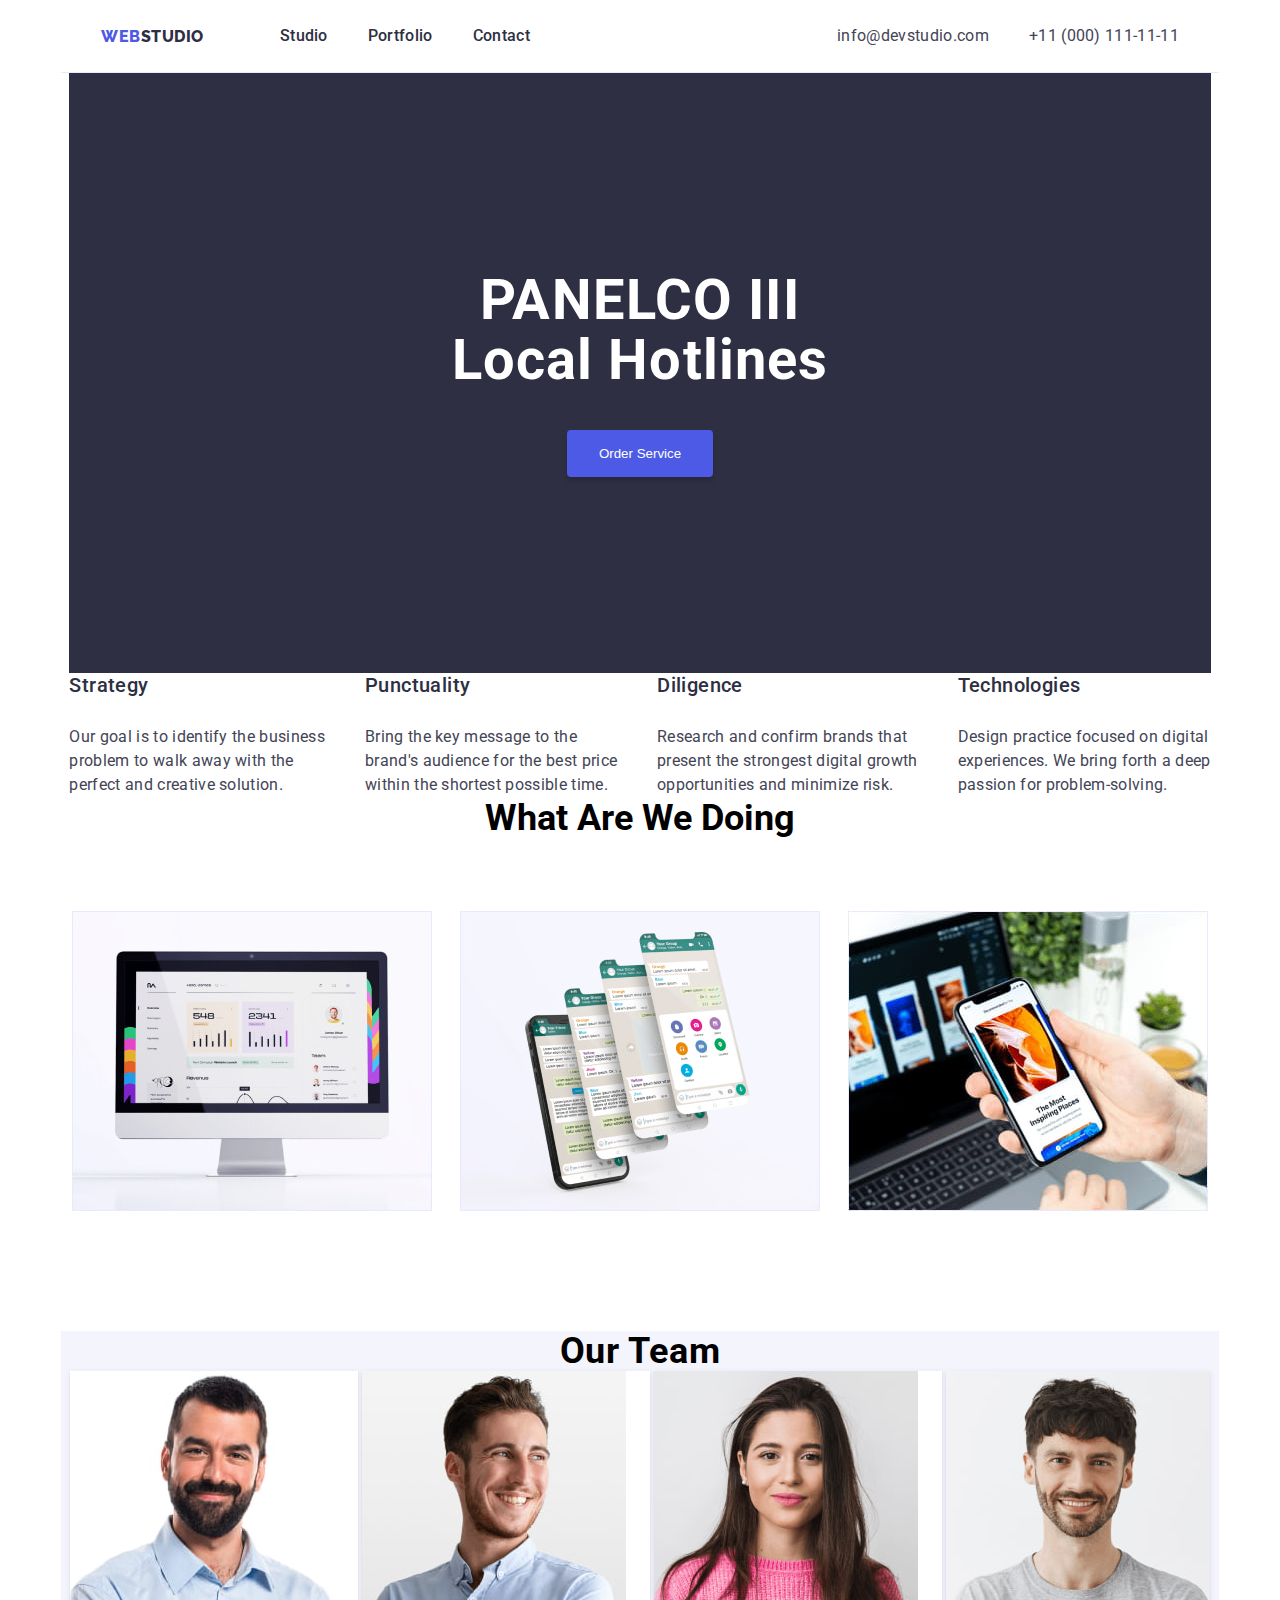
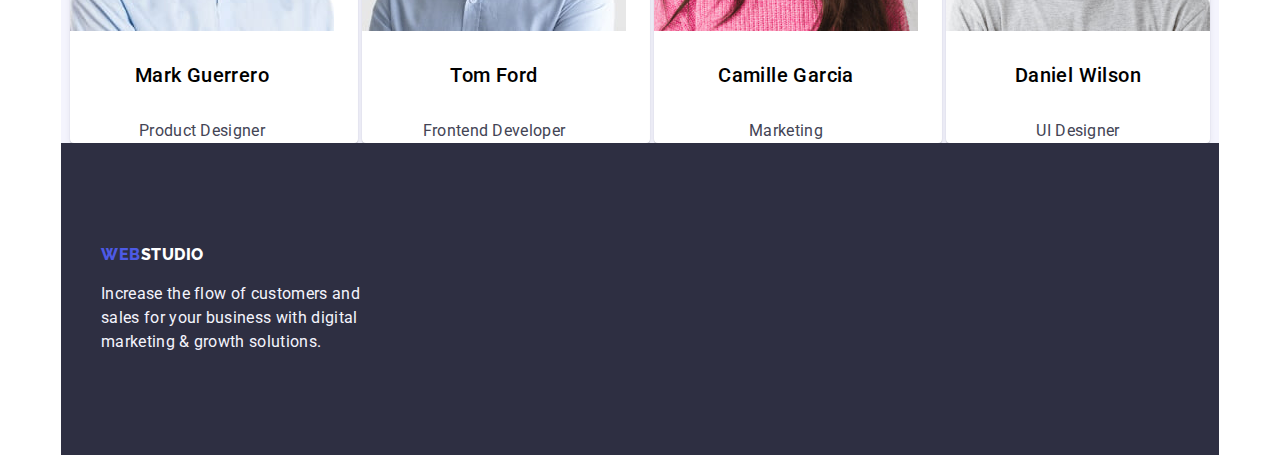
==== index.html @ c05d5bde "hero section" ====
<!DOCTYPE html>
<html lang="en">

<head>
  <meta charset="UTF-8" />
  <meta name="viewport" content="width=device-width, initial-scale=1.0" />
  <title>WEBSTUDIO</title>
  <meta name="description" content="" />

  <link rel="stylesheet" href="css/styles.css" />
  <link href="https://fonts.googleapis.com/css2?family=Raleway:wght@800&family=Roboto:wght@400;500;700;900&display=swap"
    rel="stylesheet" />
  <link rel="stylesheet" href="https://cdnjs.cloudflare.com/ajax/libs/modern-normalize/2.0.0/modern-normalize.min.css"
    integrity="sha512-4xo8blKMVCiXpTaLzQSLSw3KFOVPWhm/TRtuPVc4WG6kUgjH6J03IBuG7JZPkcWMxJ5huwaBpOpnwYElP/m6wg=="
    crossorigin="anonymous" referrerpolicy="no-referrer" />
</head>

<body>
  <!-- Header Section -->
  <div class="main-container">
    <header class="main-header-container">
      <nav class="main-header-nav">
        <!-- Nav bar -->
        <a href="/goit-markup-hw-03/index.html" class="nav-logo">
          <span class="logo-web">WEB</span>STUDIO
        </a>

        <ul class="main-header-menu">
          <li class="main-header-menu-item">
            <a class="main-header-menu-link" href="/goit-markup-hw-03/index.html">Studio</a>
          </li>
          <li class="main-header-menu-item">
            <a class="main-header-menu-link" href="/goit-markup-hw-03/portfolio.html">Portfolio</a>
          </li>
          <li class="main-header-menu-item">
            <a class="main-header-menu-link" href="/goit-markup-hw-03/">Contact</a>
          </li>
        </ul>
      </nav>
      <address class="main-header-address">
        <a class="main-header-menu-tel-link" href="mailto:info@devstudio.com">info@devstudio.com</a>
        <a class="main-header-menu-num-link" href="tel:+110001111111">+11 (000) 111-11-11</a>
      </address>
    </header>

    <!-- Main Section -->
    <main>
      <!-- HERO Section -->
      <section class="section hero">
        <h1 class="hero-title">PANELCO III<br />Local Hotlines</h1>
        <button class="main-header-cta" type="button">Order Service</button>
      </section>

      <!-- Features -->
      <section class="section features">
        <div class="section-container">
          <h2 hidden>Features</h2>
          <ul class="features-list">
            <li class="features-list-item">
              <h3 class="features-item-title">Strategy</h3>
              <p class="features-description">
                Our goal is to identify the business<br />problem to walk away
                with the<br />perfect and creative solution.
              </p>
            </li>
            <li class="features-list-item">
              <h3 class="features-item-title">Punctuality</h3>
              <p class="features-description">
                Bring the key message to the<br />brand's audience for the best
                price<br />within the shortest possible time.
              </p>
            </li>
            <li class="features-list-item">
              <h3 class="features-item-title">Diligence</h3>
              <p class="features-description">
                Research and confirm brands that<br />present the strongest
                digital growth<br />opportunities and minimize risk.
              </p>
            </li>
            <li class="features-list-item">
              <h3 class="features-item-title">Technologies</h3>
              <p class="features-description">
                Design practice focused on digital<br />experiences. We bring
                forth a deep<br />passion for problem-solving.
              </p>
            </li>
          </ul>
        </div>
      </section>

      <!-- Services Section -->
      <section class="services-section">
        <div class="section-container">
          <h2 class="services-title">What Are We Doing</h2>
          <ul class="services-list">
            <li class="services-list-item">
              <img class="services-item-image" src="images/wawd_img1.jpg"
                alt="A desktop computer with Bar charts on the screen" />
            </li>
            <li class="services-list-item">
              <img class="services-item-image" src="images/wawd_img2.jpg"
                alt="A 4 iPhone screenshots of an app mockup" />
            </li>
            <li class="services-list-item">
              <img class="services-item-image" src="images/wawd_img3.jpg"
                alt="A hand holding an iPhone with a laptop computer in the background" />
            </li>
          </ul>
        </div>
      </section>
    </main>

    <section class="team">
      <div class="section-container">
        <h2 class="team-title">Our Team</h2>
        <ul class="team-list">
          <li class="team-list-item">
            <img class="team-item-image" src="images/ot-img1-mguererro.jpg" alt="A man with beard" />
            <h3 class="team-item-name">Mark Guerrero</h3>
            <p class="team-item-job">Product Designer</p>
          </li>
          <li class="team-list-item">
            <img class="team-item-image" src="images/ot-img2-tomford.jpg"
              alt="A man looks happy and inspired, he is looking at the left with a big smile" />
            <h3 class="team-item-name">Tom Ford</h3>
            <p class="team-item-job">Frontend Developer</p>
          </li>
          <li class="team-list-item">
            <img class="team-item-image" src="images/ot-img4-camillegarcia.jpg"
              alt="A lady in fuchsia pink clothes, long hair, and beautiful" />
            <h3 class="team-item-name">Camille Garcia</h3>
            <p class="team-item-job">Marketing</p>
          </li>
          <li class="team-list-item">
            <img class="team-item-image" src="images/ot-img3-danielwilson.jpg"
              alt="A man with a semi beard is smiling in front of the camera" />
            <h3 class="team-item-name">Daniel Wilson</h3>
            <p class="team-item-job">UI Designer</p>
          </li>
        </ul>
      </div>
    </section>

    <!-- Footer section -->

    <footer class="main-footer-section">
      <div class="section-container-footer">
        <a href="/goit-markup-hw-01/" class="footer-logo">
          <span class="footerlogo-web">WEB</span><span class="footerlogo-studio">STUDIO</span>
        </a>
        <p class="footer-text">
          Increase the flow of customers and <br />sales for your business with
          digital <br />marketing & growth solutions.
        </p>
      </div>
    </footer>
  </div>
</body>

</html>
---- css/styles.css ----
* {
  margin: 0;
  padding: 0;
}

* {
  box-sizing: border-box;
}

@font-face {
  font-family: "Raleway";
  font-weight: 400px;
  src: url("/fonts/Raleway-Bold.ttf");
}

:root {
  --color-iris: #4d5ae5;
  --color-ocean: #404bbf;
  --color-navyblue: #2e2f42;
  --color-white: #fff;
  --color-cloud: #f4f4fd;
  --color-slate: #434455;
  --color-lightslate: #8e8f99;
  --color-cornflower: #e7e9fc;
}

body {
  font-family: "Roboto", sans-serif;
  background-color: none;
}

ul {
  list-style-type: none;
  margin: 0;
  padding: 0;
}

li {
  text-align: inherit;
}

a {
  text-decoration: none;
}

h1 {
  font-size: 16px;
  font-style: normal;
  font-weight: 500;
  line-height: 24px;
  letter-spacing: 0.64px;
}

p {
  margin: 0;
  padding: 0;
}

button {
  border: none;
  cursor: pointer;
  outline: none;
}

section {
  display: flex;
  justify-content: center;
  align-items: center;
  margin: 0;
  width: 100%;
  height: auto;

}

.main-container {
  display: flex;
  flex-direction: column;
  justify-content: center;
  align-items: center;
  max-width: 1158px;
  width: 100%;
  margin: 0 auto;
  background-color: var(--color-white);
}



/* 
Header Section */

.main-header-container {
  display: flex;
  justify-content: center;
  align-items: center;
  width: 100%;
  border-bottom: 1px solid var(--color-cornflower);
  background: var(--color-white);
  padding: 24px 40px;
}

.main-header-nav {
  display: flex;
  justify-content: space-between;
  gap: 76px;
  align-items: center;
}

.main-header-menu {
  display: flex;
  justify-content: space-between;
  align-items: center;
  gap: 40px;
}

.main-header-address {
  display: flex;
  align-items: flex-start;
  gap: 40px;
  margin-left: auto;

}



.main-header-menu,
.main-header-menu-contact,
.features-section-list,
.image_tiles,
.services-category-filter,
.services-image-tiles {
  color: var(--color-navyblue);
}

/* Navigation Bar Section */
.main-header-menu-link.active {
  color: var(--color-iris);
  text-decoration: none;
  font-size: 16px;
  font-style: normal;
  font-weight: 500;
  line-height: 24px;
  letter-spacing: 0.32px;
}

.main-header-menu-link {
  color: var(--color-navyblue);
  font-size: 16px;
  font-style: normal;
  font-weight: 500;
  line-height: 24px;
  letter-spacing: 0.32px;
}

.main-header-menu-tel-link,
.main-header-menu-num-link {
  color: var(--color-slate);
  text-decoration: none;
  font-size: 16px;
  font-style: normal;
  font-weight: 400px;
  line-height: 24px;
  letter-spacing: 0.32px;
}

.main-header-menu-link:hover,
.main-header-menu-tel-link:hover,
.main-header-menu-num-link:hover {
  color: var(--color-ocean);
}

/* Logo Section */
.nav-logo,
.footer-logo {
  font-family: "Raleway";
  color: var(--color-navyblue);
  font-size: 16px;
  font-style: normal;
  font-weight: 800;
  line-height: 21px;
  letter-spacing: 0.54px;
  text-transform: uppercase;

}






/* Hero Section */

.hero {
  background-color: var(--color-navyblue);
  flex-direction: column;
  gap: 40px;
  height: 600px;
}

.hero-title {
  color: var(--color-white);
  text-align: center;
  font-size: 56px;
  font-style: normal;
  font-weight: 700;
  line-height: 60px;
  letter-spacing: 1.12px;

}





/* Call to Action Button */
.main-header-cta {
  padding: 16px 32px;
  align-items: flex-start;
  color: var(--color-white);
  background-color: var(--color-iris);
  font-weight: 500;
  border-radius: 4px;
  box-shadow: 0px 4px 4px 0px rgba(0, 0, 0, 0.15);
}

.main-header-cta:hover {
  border-radius: 4px;
  background: var(--color-ocean);
  box-shadow: 0px 4px 4px 0px rgba(0, 0, 0, 0.15);
}

/* Feature section */

.features-list {
  display: flex;
  justify-content: space-between;
  align-items: center;
  gap: 40px;
}

.features-list-item {
  display: inline-flex;
  flex-direction: column;
  align-items: flex-start;
  gap: 20px;
}

.features-list-item:last-child {
  padding-right: 0px;
}

.features-item-title {
  color: var(--navyblue, #2e2f42);
  font-size: 20px;
  font-style: normal;
  font-weight: 500;
  line-height: 24px;
  letter-spacing: 0.4px;
  padding-bottom: 8px;
}

.features-description {
  display: block;
  color: var(--color-slate);
  font-size: 1em;
  font-style: normal;
  font-weight: 400;
  line-height: 24px;
  letter-spacing: 0.32px;
}


/* Services Section */
.services-list-item {
  display: inline-flex;
  flex-direction: column;
  align-items: flex-start;
  padding-top: 72px;
  padding-right: 24px;
  padding-bottom: 120px;
}

.services-list-item:last-child {
  padding-right: 0px;
}

.services-title {
  font-size: 36px;
  font-style: normal;
  font-weight: 700;
  text-align: center;
}



/* Team Section */

.team-list-item {
  padding-right: 24px;
  display: inline-flex;
  padding-bottom: 0px;
  flex-direction: column;
  justify-content: center;
  align-items: center;
  gap: 32px;
  border-radius: 0px 0px 4px 4px;
  background: var(--WHITE, #FFF);
  box-shadow: 0px 2px 1px 0px rgba(46, 47, 66, 0.08), 0px 1px 1px 0px rgba(46, 47, 66, 0.16), 0px 1px 6px 0px rgba(46, 47, 66, 0.08);
}

.team-item-image {
  width: 264px;
  height: 260px;
}

.team-list-item:last-child {
  padding-right: 0px;
}


.team {
  background-color: var(--color-cloud);
}

.team-title {
  text-align: center;
  font-size: 36px;
  font-style: normal;
  font-weight: 700;
  line-height: 40px;
  letter-spacing: 0.72px;
  text-transform: capitalize;
}

.team-item-name {
  font-size: 20px;
  text-align: center;
  font-style: normal;
  font-weight: 500;
  line-height: 24px;
  /* 120% */
  letter-spacing: 0.4px;
}

.team-item-job {
  color: var(--color-slate);
  text-align: center;
  font-size: 16px;
  font-style: normal;
  font-weight: 400;
  line-height: 24px;
  /* 150% */
  letter-spacing: 0.32px;
}

/* Footer Section */


.main-footer-section {
  display: flex;
  justify-content: center;
  align-items: flex-start;
  flex-direction: column;
  height: 312px;
  width: 100%;
  padding: 0 40px;
  background-color: var(--color-navyblue);
  color: var(--color-cloud);
  text-decoration: none;
}

.footer-text {
  font-size: 16px;
  font-style: normal;
  font-weight: 400;
  line-height: 24px;
  letter-spacing: 0.32px;
  padding-top: 17.5px;
}

/* -----PORTFOLIO------ */
.portfolio-filter-button {
  background-color: var(--color-cloud);
  color: var(--color-iris);
  border: 1px solid var(--color-cornflower);
  padding: 12px 24px;
  border-radius: 4px;
  cursor: pointer;
  /* transition: background-color 0.3s, color 0.3s; */
}

/* .services-category-button.active {
  background-color: var(--color-iris);
  color: var(--color-white); 
} */

.portfolio-filter-button:hover {
  background-color: var(--color-ocean);
  /* iris color on hover */
  border: 1px solid var(--color-ocean);
  color: var(--color-white);
  border-radius: 4px;
  box-shadow: 0px 2px 2px 0px rgba(0, 0, 0, 0.12),
    0px 2px 1px 0px rgba(0, 0, 0, 0.08), 0px 3px 1px 0px rgba(0, 0, 0, 0.1);
}

.portfolio-filter-button:focus {
  outline: none;
  /* Remove default focus outline */
}

/* Optional: Add a subtle shadow effect */
/* .services-category-button:not(.active):hover {
  box-shadow: 0 2px 4px rgba(0, 0, 0, 0.2);
} */

.portfolio-name {
  color: var(--color-navyblue);
  font-size: 16px;
  font-style: normal;
  font-weight: 500;
  letter-spacing: 0.4px;
}

.portfolio-type {
  color: var(--color-slate);
}


.footerlogo-web,
.logo-web {
  color: var(--color-iris);
}

.logo-studio {
  font-family: "Raleway";
  color: var(--color-navyblue);
  font-size: 16px;
  font-style: normal;
  font-weight: 800;
  line-height: 21px;
  letter-spacing: 0.54px;
  text-transform: uppercase;
}

.footerlogo-studio {
  font-family: "Raleway";
  color: var(--color-white);
  font-size: 16px;
  font-style: normal;
  font-weight: 800;
  line-height: 21px;
  letter-spacing: 0.54px;
  text-transform: uppercase;
}
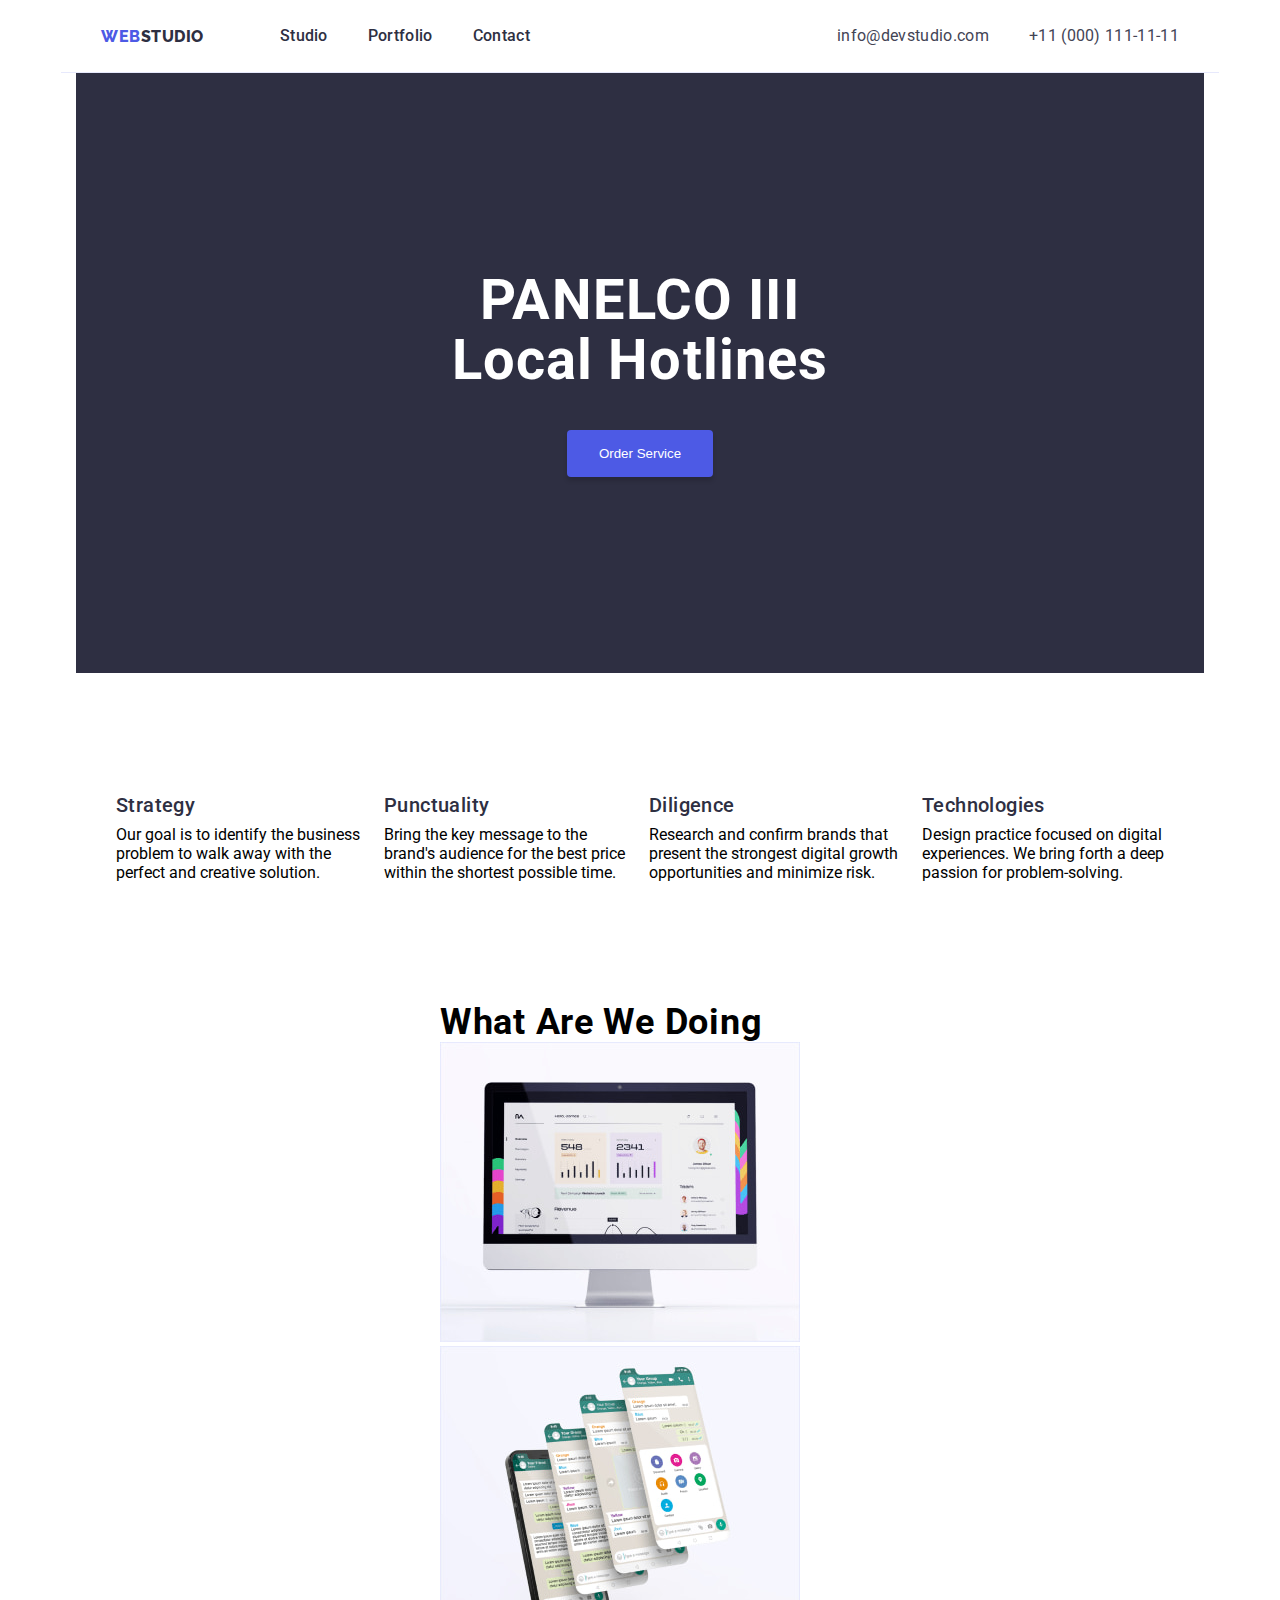
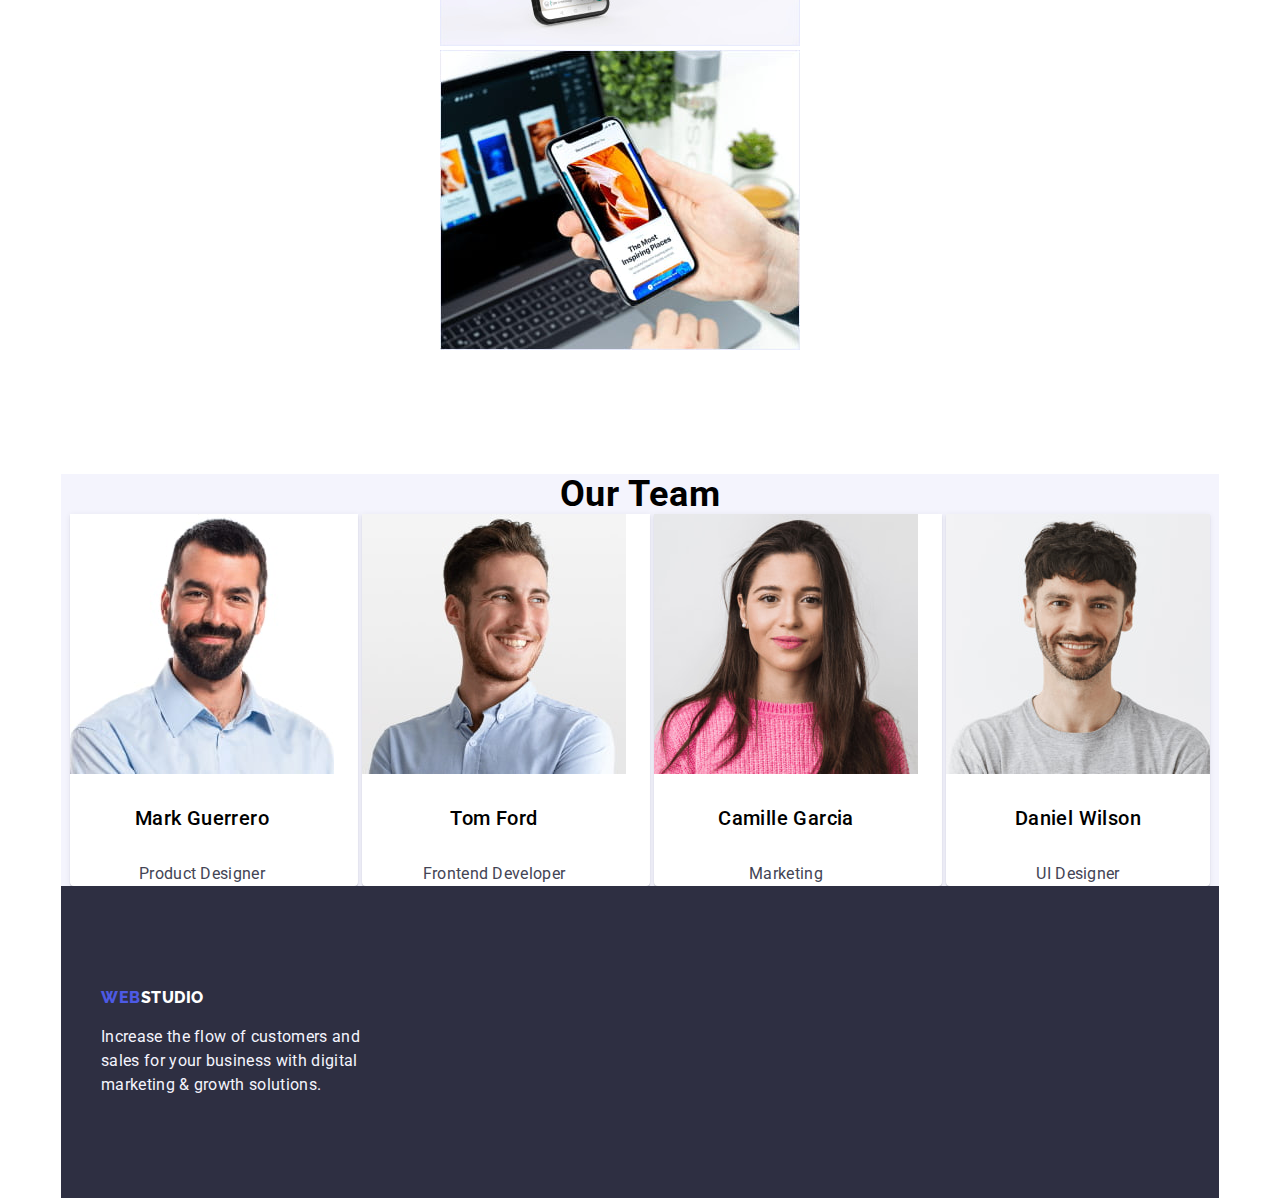
==== commit 3f496b47: "FeaturesOK" ====
--- a/index.html
+++ b/index.html
@@ -53,43 +53,41 @@
 
       <!-- Features -->
       <section class="section features">
-        <div class="section-container">
-          <h2 hidden>Features</h2>
-          <ul class="features-list">
-            <li class="features-list-item">
-              <h3 class="features-item-title">Strategy</h3>
-              <p class="features-description">
-                Our goal is to identify the business<br />problem to walk away
-                with the<br />perfect and creative solution.
-              </p>
-            </li>
-            <li class="features-list-item">
-              <h3 class="features-item-title">Punctuality</h3>
-              <p class="features-description">
-                Bring the key message to the<br />brand's audience for the best
-                price<br />within the shortest possible time.
-              </p>
-            </li>
-            <li class="features-list-item">
-              <h3 class="features-item-title">Diligence</h3>
-              <p class="features-description">
-                Research and confirm brands that<br />present the strongest
-                digital growth<br />opportunities and minimize risk.
-              </p>
-            </li>
-            <li class="features-list-item">
-              <h3 class="features-item-title">Technologies</h3>
-              <p class="features-description">
-                Design practice focused on digital<br />experiences. We bring
-                forth a deep<br />passion for problem-solving.
-              </p>
-            </li>
-          </ul>
-        </div>
+        <h2 hidden>Features</h2>
+        <ul class="features-list">
+          <li class="features-list-item">
+            <h3 class="features-item-title">Strategy</h3>
+            <p class="features-description">
+              Our goal is to identify the business<br />problem to walk away
+              with the<br />perfect and creative solution.
+            </p>
+          </li>
+          <li class="features-list-item">
+            <h3 class="features-item-title">Punctuality</h3>
+            <p class="features-description">
+              Bring the key message to the<br />brand's audience for the best
+              price<br />within the shortest possible time.
+            </p>
+          </li>
+          <li class="features-list-item">
+            <h3 class="features-item-title">Diligence</h3>
+            <p class="features-description">
+              Research and confirm brands that<br />present the strongest
+              digital growth<br />opportunities and minimize risk.
+            </p>
+          </li>
+          <li class="features-list-item">
+            <h3 class="features-item-title">Technologies</h3>
+            <p class="features-description">
+              Design practice focused on digital<br />experiences. We bring
+              forth a deep<br />passion for problem-solving.
+            </p>
+          </li>
+        </ul>
       </section>
 
       <!-- Services Section -->
-      <section class="services-section">
+      <section class="section services">
         <div class="section-container">
           <h2 class="services-title">What Are We Doing</h2>
           <ul class="services-list">
--- a/css/styles.css
+++ b/css/styles.css
@@ -43,12 +43,40 @@
   text-decoration: none;
 }
 
+h1,
+h2,
+h3,
+h4,
+h5,
+h6 {
+  text-transform: capitalize;
+  margin: 0;
+  padding: 0;
+}
+
 h1 {
-  font-size: 16px;
+  font-size: 64px;
   font-style: normal;
   font-weight: 500;
   line-height: 24px;
   letter-spacing: 0.64px;
+}
+
+h2 {
+  font-size: 36px;
+  font-style: normal;
+  font-weight: 700;
+  line-height: 40px;
+  letter-spacing: 0.72px;
+}
+
+h3 {
+  font-size: 20px;
+  font-style: normal;
+  font-weight: 500;
+  line-height: 24px;
+  letter-spacing: 0.4px;
+
 }
 
 p {
@@ -208,9 +236,6 @@
 }
 
 
-
-
-
 /* Call to Action Button */
 .main-header-cta {
   padding: 16px 32px;
@@ -230,47 +255,39 @@
 
 /* Feature section */
 
+.features {
+  display: flex;
+  padding: 120px 40px
+}
+
 .features-list {
   display: flex;
-  justify-content: space-between;
-  align-items: center;
-  gap: 40px;
-}
-
-.features-list-item {
-  display: inline-flex;
-  flex-direction: column;
-  align-items: flex-start;
-  gap: 20px;
-}
-
-.features-list-item:last-child {
-  padding-right: 0px;
+  justify-content: center;
+  align-items: center;
+  gap: 24px;
 }
 
 .features-item-title {
   color: var(--navyblue, #2e2f42);
-  font-size: 20px;
-  font-style: normal;
-  font-weight: 500;
-  line-height: 24px;
-  letter-spacing: 0.4px;
   padding-bottom: 8px;
 }
 
-.features-description {
-  display: block;
-  color: var(--color-slate);
-  font-size: 1em;
-  font-style: normal;
-  font-weight: 400;
-  line-height: 24px;
-  letter-spacing: 0.32px;
-}
+
+
 
 
 /* Services Section */
-.services-list-item {
+
+.services {
+  padding-top: 0px;
+  padding-right: 40px;
+  padding-bottom: 120px;
+  flex-direction: column;
+}
+
+
+
+/* .services-list-item {
   display: inline-flex;
   flex-direction: column;
   align-items: flex-start;
@@ -289,7 +306,7 @@
   font-weight: 700;
   text-align: center;
 }
-
+ */
 
 
 /* Team Section */
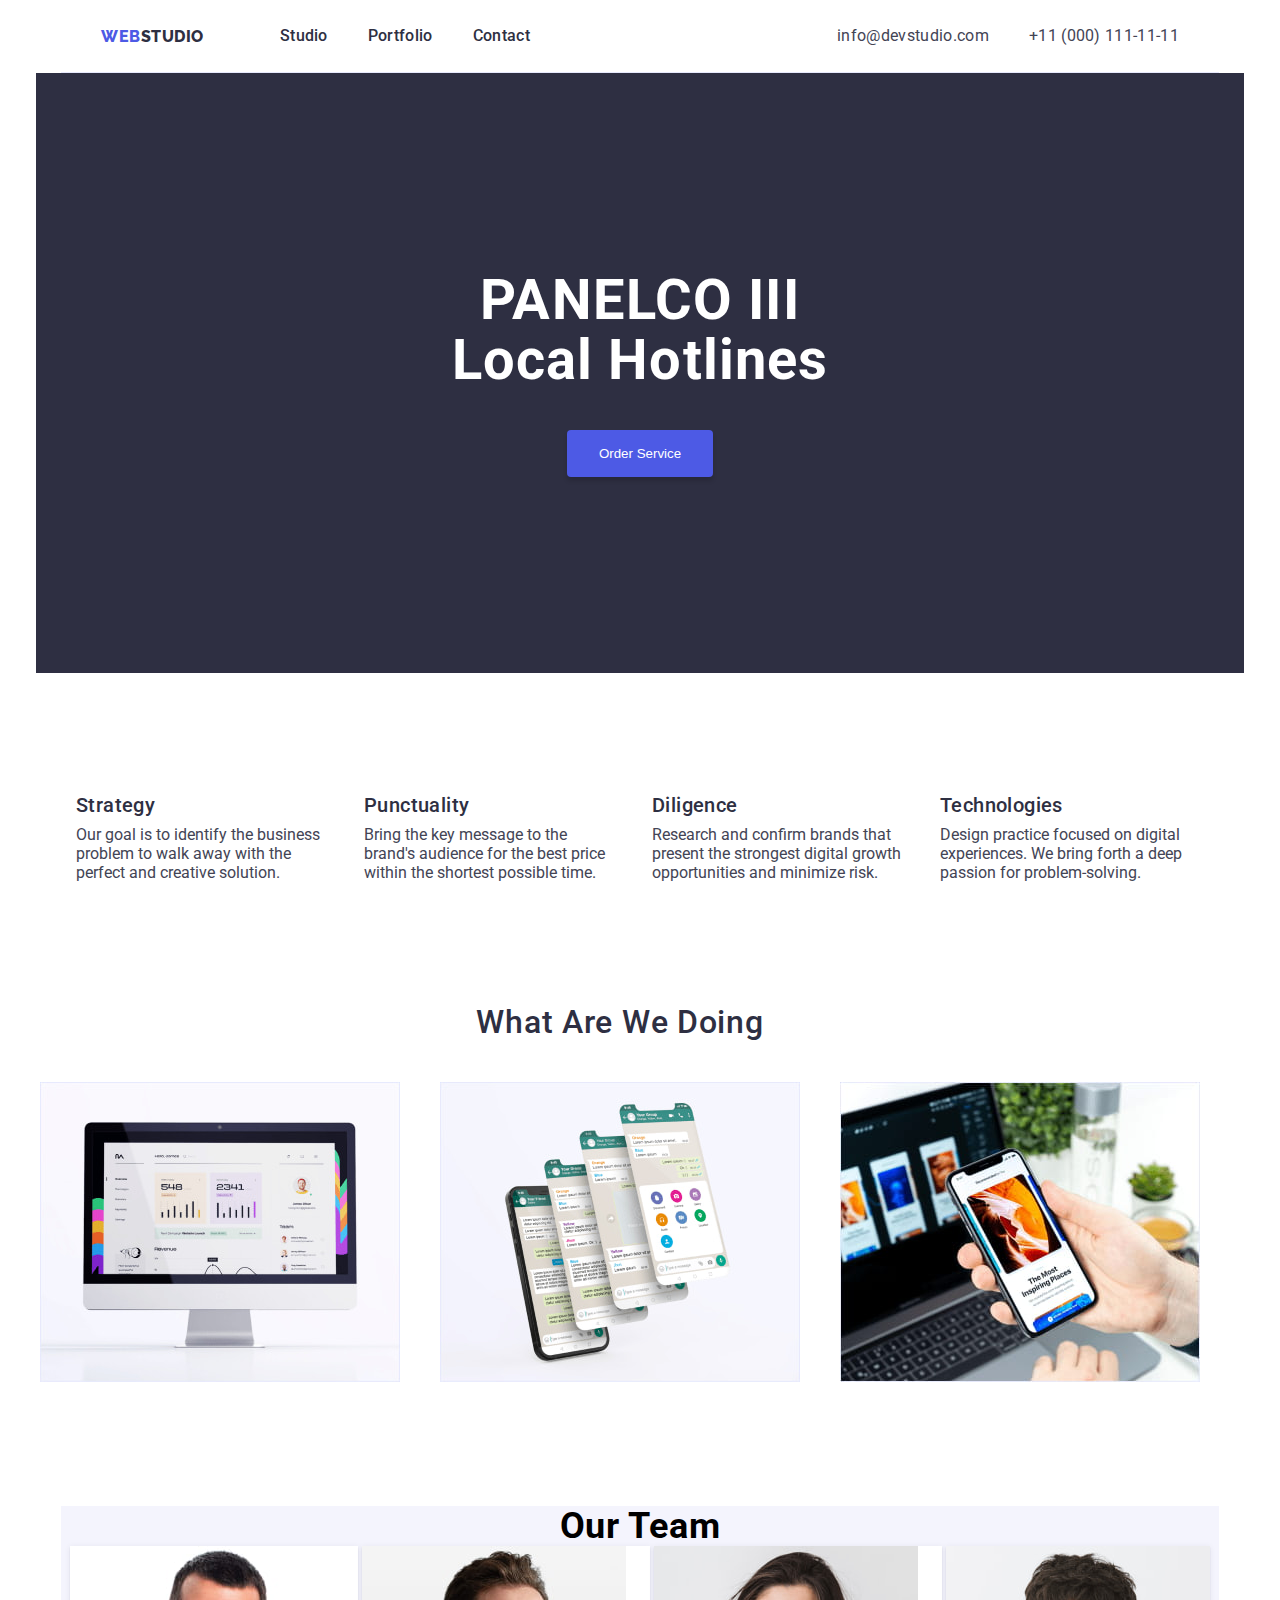
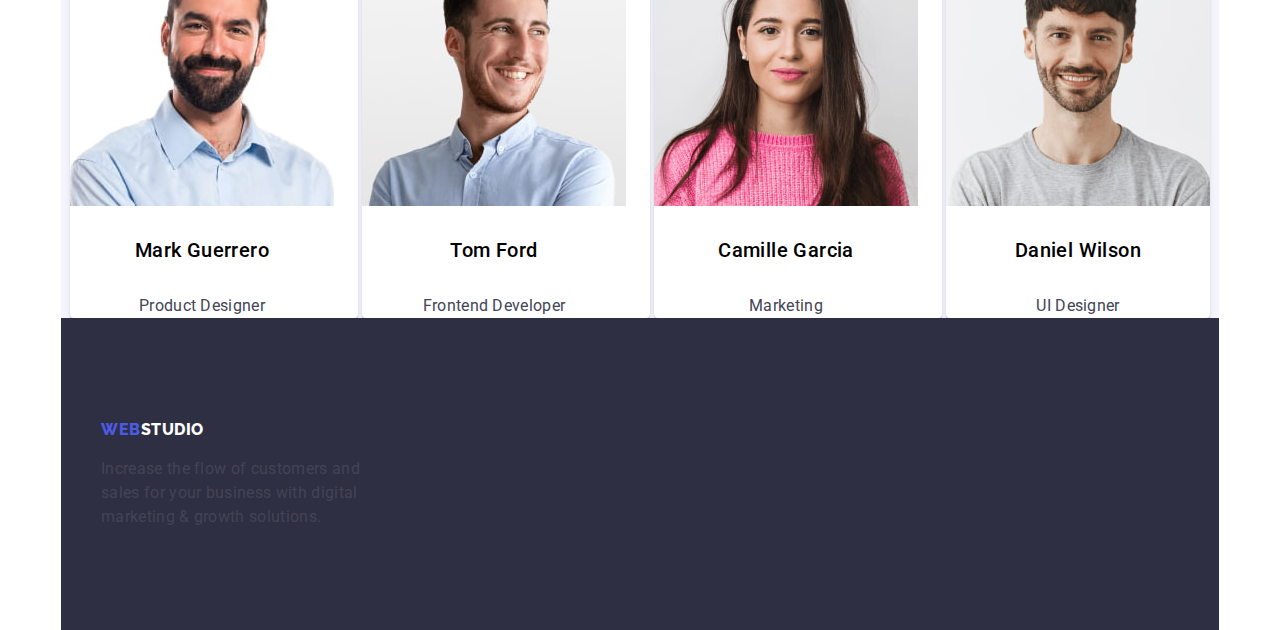
==== commit ab95723e: "whatarewedoing" ====
--- a/index.html
+++ b/index.html
@@ -88,23 +88,20 @@
 
       <!-- Services Section -->
       <section class="section services">
-        <div class="section-container">
-          <h2 class="services-title">What Are We Doing</h2>
-          <ul class="services-list">
-            <li class="services-list-item">
-              <img class="services-item-image" src="images/wawd_img1.jpg"
-                alt="A desktop computer with Bar charts on the screen" />
-            </li>
-            <li class="services-list-item">
-              <img class="services-item-image" src="images/wawd_img2.jpg"
-                alt="A 4 iPhone screenshots of an app mockup" />
-            </li>
-            <li class="services-list-item">
-              <img class="services-item-image" src="images/wawd_img3.jpg"
-                alt="A hand holding an iPhone with a laptop computer in the background" />
-            </li>
-          </ul>
-        </div>
+        <h2 class="services-title">What Are We Doing</h2>
+        <ul class="services-list">
+          <li class="services-list-item">
+            <img class="services-item-image" src="images/wawd_img1.jpg"
+              alt="A desktop computer with Bar charts on the screen" />
+          </li>
+          <li class="services-list-item">
+            <img class="services-item-image" src="images/wawd_img2.jpg" alt="A 4 iPhone screenshots of an app mockup" />
+          </li>
+          <li class="services-list-item">
+            <img class="services-item-image" src="images/wawd_img3.jpg"
+              alt="A hand holding an iPhone with a laptop computer in the background" />
+          </li>
+        </ul>
       </section>
     </main>
 
--- a/css/styles.css
+++ b/css/styles.css
@@ -35,6 +35,11 @@
   padding: 0;
 }
 
+p {
+  font-size: 16px;
+  color: var(--color-slate);
+}
+
 li {
   text-align: inherit;
 }
@@ -272,6 +277,10 @@
   padding-bottom: 8px;
 }
 
+.features-description {
+  display: block;
+  width: 264px;
+}
 
 
 
@@ -285,7 +294,20 @@
   flex-direction: column;
 }
 
-
+.services-title {
+  text-align: center;
+  font-size: 32px;
+  font-weight: 500;
+  margin-bottom: 40px;
+  color: var(--color-navyblue);
+}
+
+.services-list {
+  display: flex;
+  justify-content: space-between;
+  align-items: center;
+  gap: 40px;
+}
 
 /* .services-list-item {
   display: inline-flex;
@@ -298,15 +320,7 @@
 
 .services-list-item:last-child {
   padding-right: 0px;
-}
-
-.services-title {
-  font-size: 36px;
-  font-style: normal;
-  font-weight: 700;
-  text-align: center;
-}
- */
+} */
 
 
 /* Team Section */
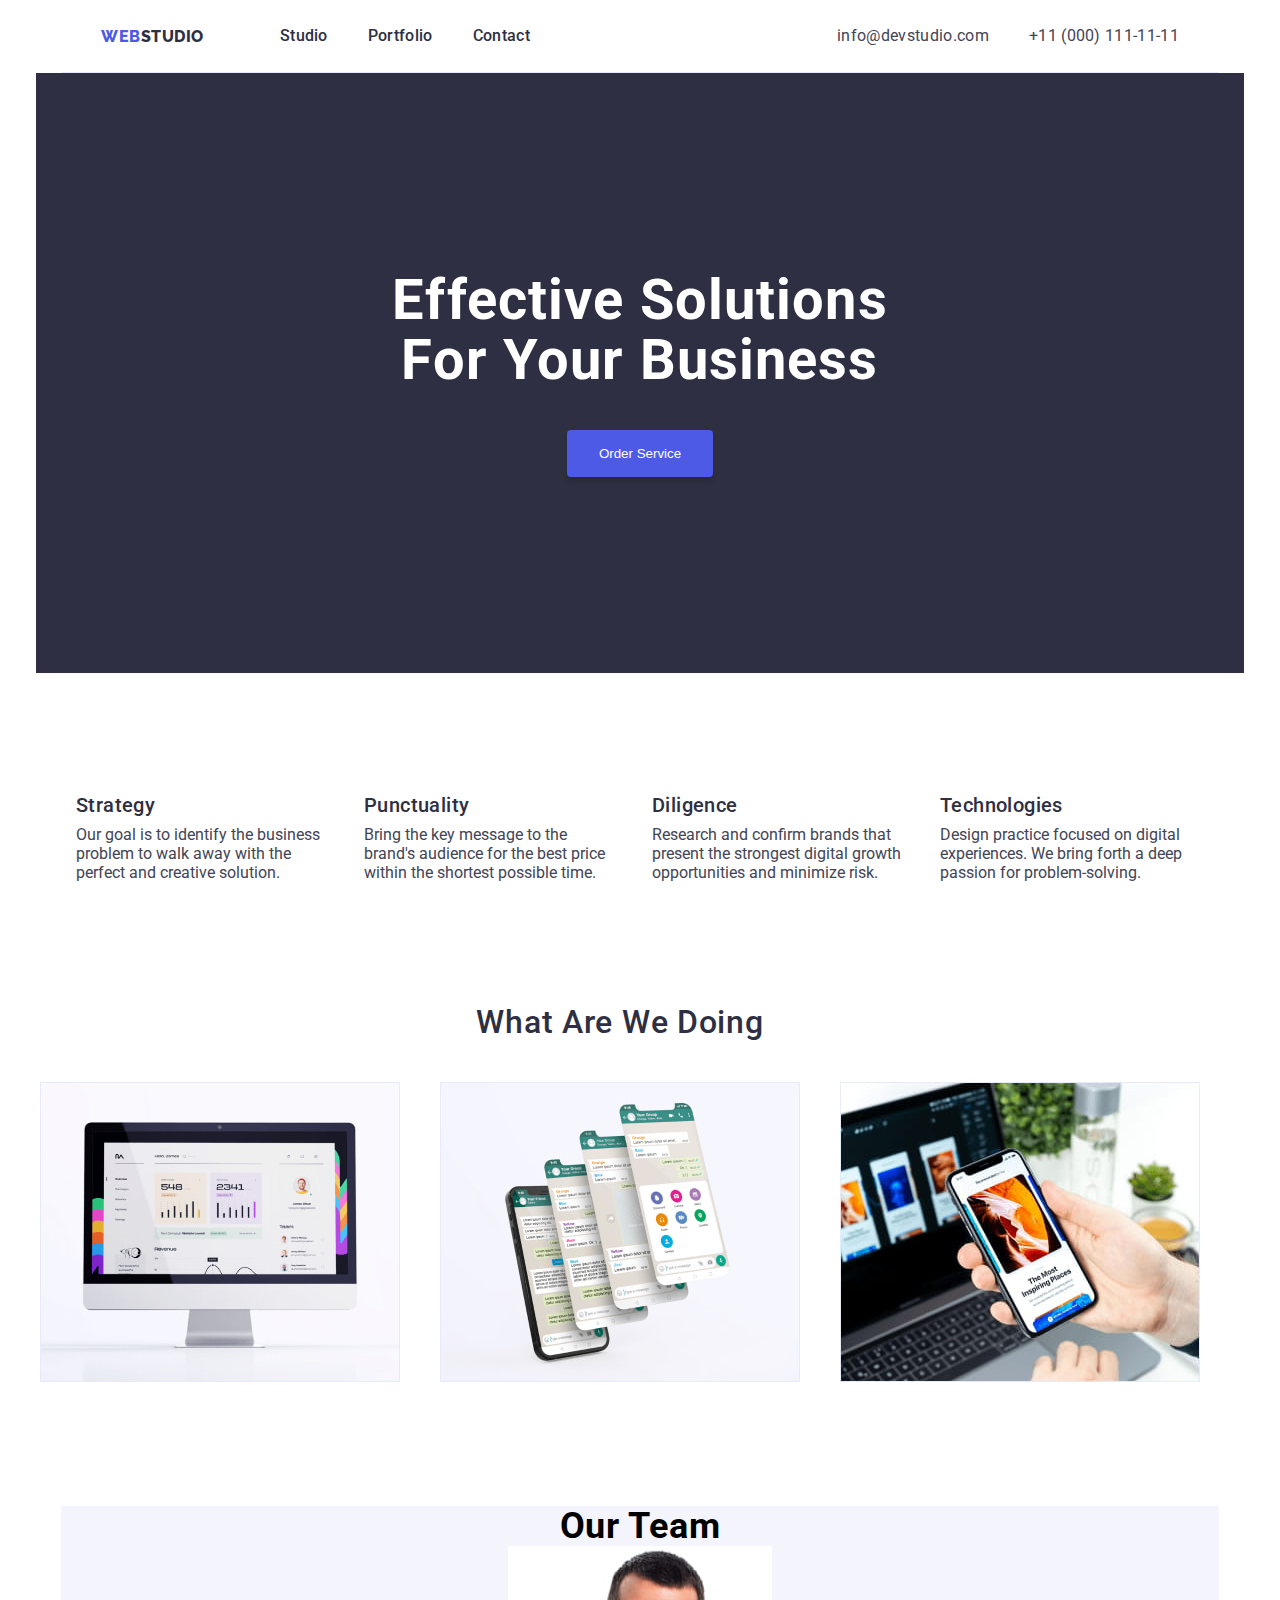
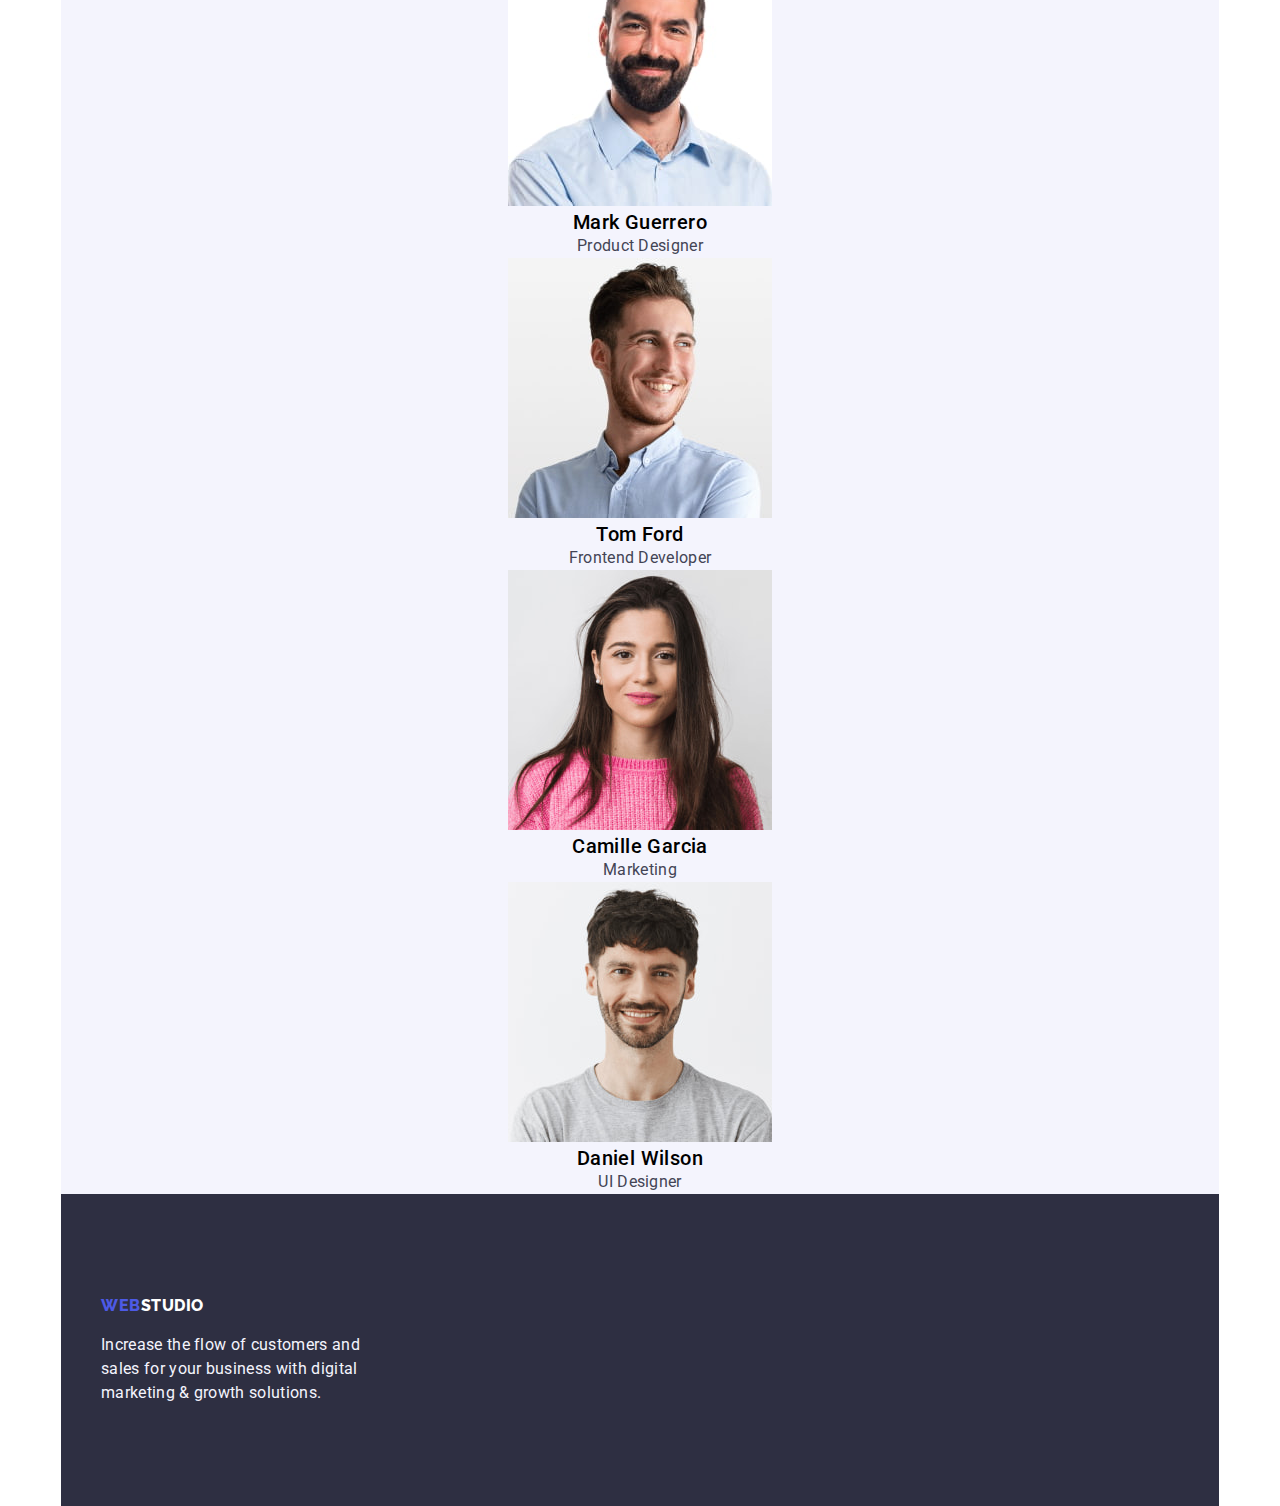
==== commit 1496e8d2: "corrections" ====
--- a/index.html
+++ b/index.html
@@ -47,7 +47,7 @@
     <main>
       <!-- HERO Section -->
       <section class="section hero">
-        <h1 class="hero-title">PANELCO III<br />Local Hotlines</h1>
+        <h1 class="hero-title">Effective Solutions<br />for Your Business</h1>
         <button class="main-header-cta" type="button">Order Service</button>
       </section>
 
@@ -105,35 +105,33 @@
       </section>
     </main>
 
-    <section class="team">
-      <div class="section-container">
-        <h2 class="team-title">Our Team</h2>
-        <ul class="team-list">
-          <li class="team-list-item">
-            <img class="team-item-image" src="images/ot-img1-mguererro.jpg" alt="A man with beard" />
-            <h3 class="team-item-name">Mark Guerrero</h3>
-            <p class="team-item-job">Product Designer</p>
-          </li>
-          <li class="team-list-item">
-            <img class="team-item-image" src="images/ot-img2-tomford.jpg"
-              alt="A man looks happy and inspired, he is looking at the left with a big smile" />
-            <h3 class="team-item-name">Tom Ford</h3>
-            <p class="team-item-job">Frontend Developer</p>
-          </li>
-          <li class="team-list-item">
-            <img class="team-item-image" src="images/ot-img4-camillegarcia.jpg"
-              alt="A lady in fuchsia pink clothes, long hair, and beautiful" />
-            <h3 class="team-item-name">Camille Garcia</h3>
-            <p class="team-item-job">Marketing</p>
-          </li>
-          <li class="team-list-item">
-            <img class="team-item-image" src="images/ot-img3-danielwilson.jpg"
-              alt="A man with a semi beard is smiling in front of the camera" />
-            <h3 class="team-item-name">Daniel Wilson</h3>
-            <p class="team-item-job">UI Designer</p>
-          </li>
-        </ul>
-      </div>
+    <section class="section team">
+      <h2 class="team-title">Our Team</h2>
+      <ul class="team-list">
+        <li class="team-list-item">
+          <img class="team-item-image" src="images/ot-img1-mguererro.jpg" alt="A man with beard" />
+          <h3 class="team-item-name">Mark Guerrero</h3>
+          <p class="team-item-job">Product Designer</p>
+        </li>
+        <li class="team-list-item">
+          <img class="team-item-image" src="images/ot-img2-tomford.jpg"
+            alt="A man looks happy and inspired, he is looking at the left with a big smile" />
+          <h3 class="team-item-name">Tom Ford</h3>
+          <p class="team-item-job">Frontend Developer</p>
+        </li>
+        <li class="team-list-item">
+          <img class="team-item-image" src="images/ot-img4-camillegarcia.jpg"
+            alt="A lady in fuchsia pink clothes, long hair, and beautiful" />
+          <h3 class="team-item-name">Camille Garcia</h3>
+          <p class="team-item-job">Marketing</p>
+        </li>
+        <li class="team-list-item">
+          <img class="team-item-image" src="images/ot-img3-danielwilson.jpg"
+            alt="A man with a semi beard is smiling in front of the camera" />
+          <h3 class="team-item-name">Daniel Wilson</h3>
+          <p class="team-item-job">UI Designer</p>
+        </li>
+      </ul>
     </section>
 
     <!-- Footer section -->
--- a/css/styles.css
+++ b/css/styles.css
@@ -37,7 +37,7 @@
 
 p {
   font-size: 16px;
-  color: var(--color-slate);
+
 }
 
 li {
@@ -89,6 +89,11 @@
   padding: 0;
 }
 
+img {
+  width: 100%;
+  height: auto;
+}
+
 button {
   border: none;
   cursor: pointer;
@@ -280,8 +285,8 @@
 .features-description {
   display: block;
   width: 264px;
-}
-
+  color: var(--color-slate);
+}
 
 
 
@@ -309,23 +314,19 @@
   gap: 40px;
 }
 
-/* .services-list-item {
-  display: inline-flex;
-  flex-direction: column;
-  align-items: flex-start;
-  padding-top: 72px;
-  padding-right: 24px;
-  padding-bottom: 120px;
-}
-
-.services-list-item:last-child {
-  padding-right: 0px;
-} */
 
 
 /* Team Section */
 
-.team-list-item {
+.team {
+  flex-direction: column;
+  padding 120px 40px;
+  background-color: var(--color-cloud);
+}
+
+
+
+/* .team-list-item {
   padding-right: 24px;
   display: inline-flex;
   padding-bottom: 0px;
@@ -346,11 +347,11 @@
 .team-list-item:last-child {
   padding-right: 0px;
 }
-
-
+ */
+/* 
 .team {
   background-color: var(--color-cloud);
-}
+} */
 
 .team-title {
   text-align: center;
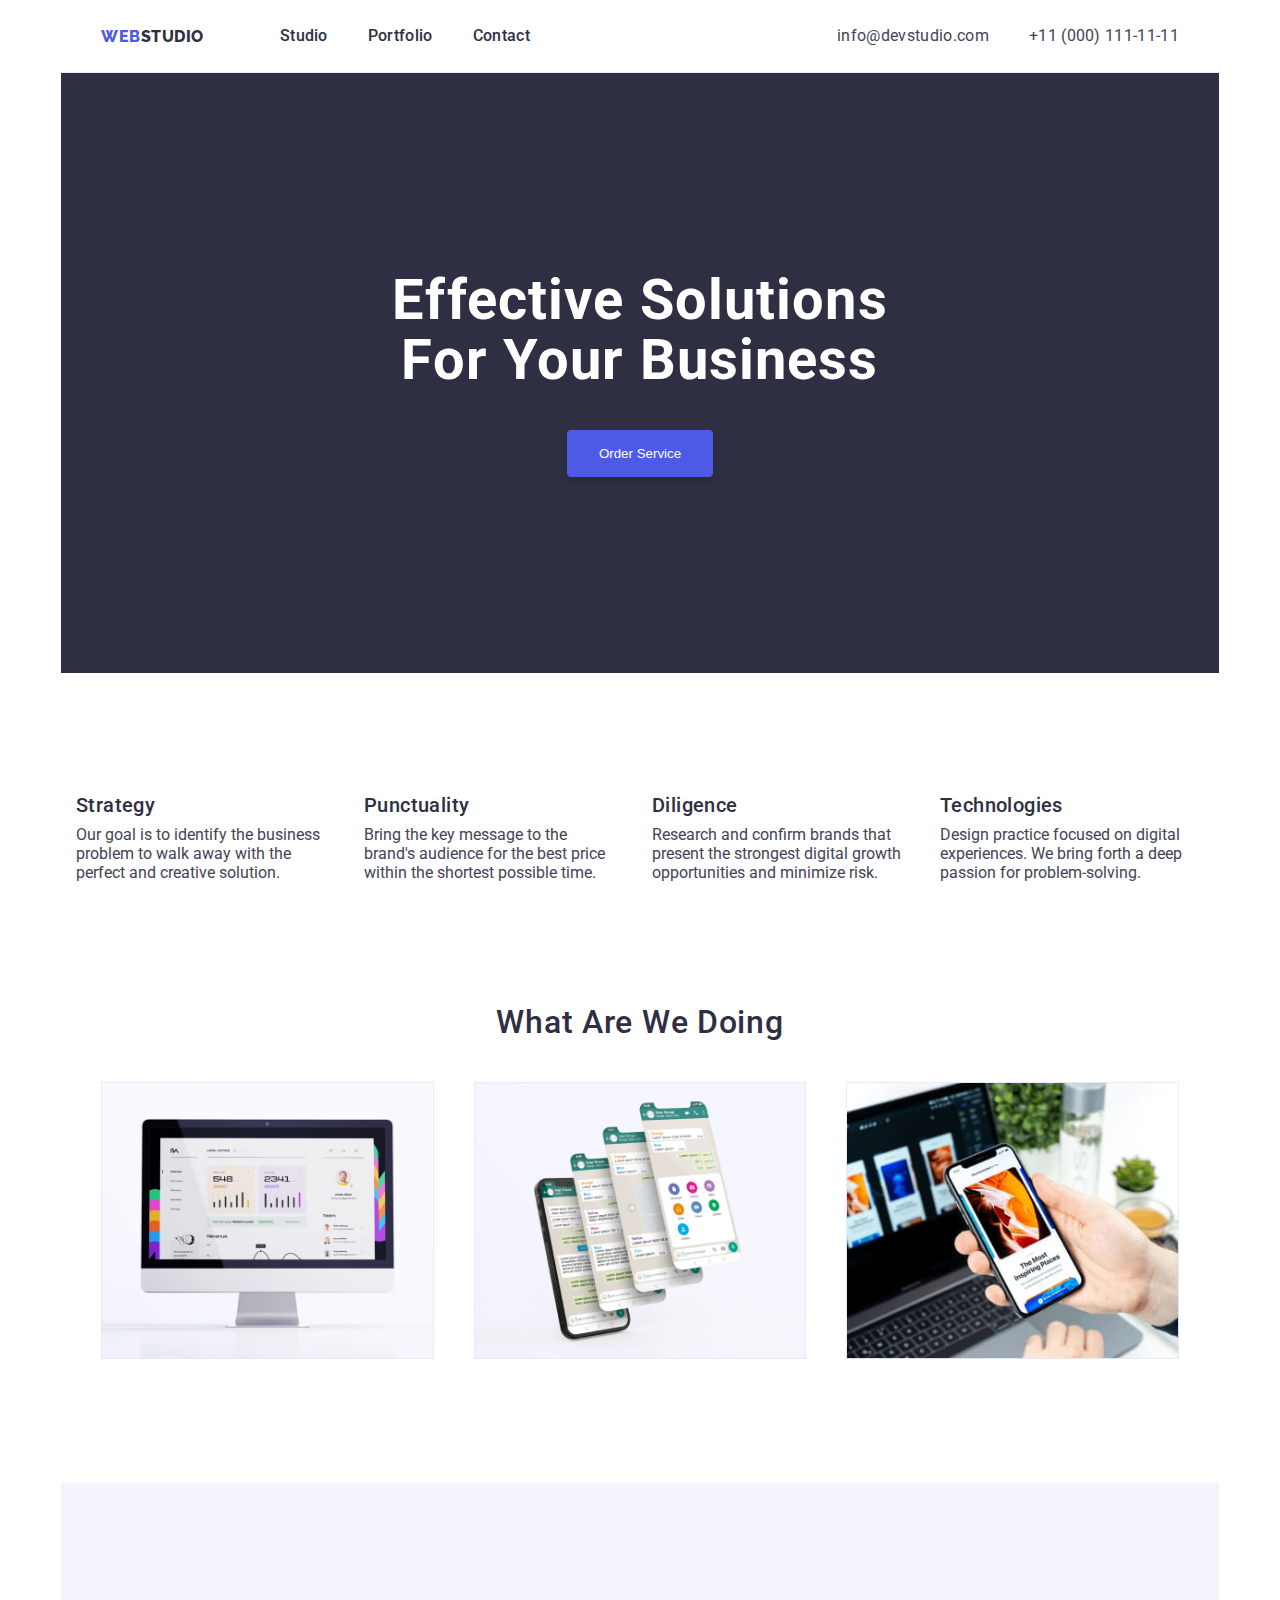
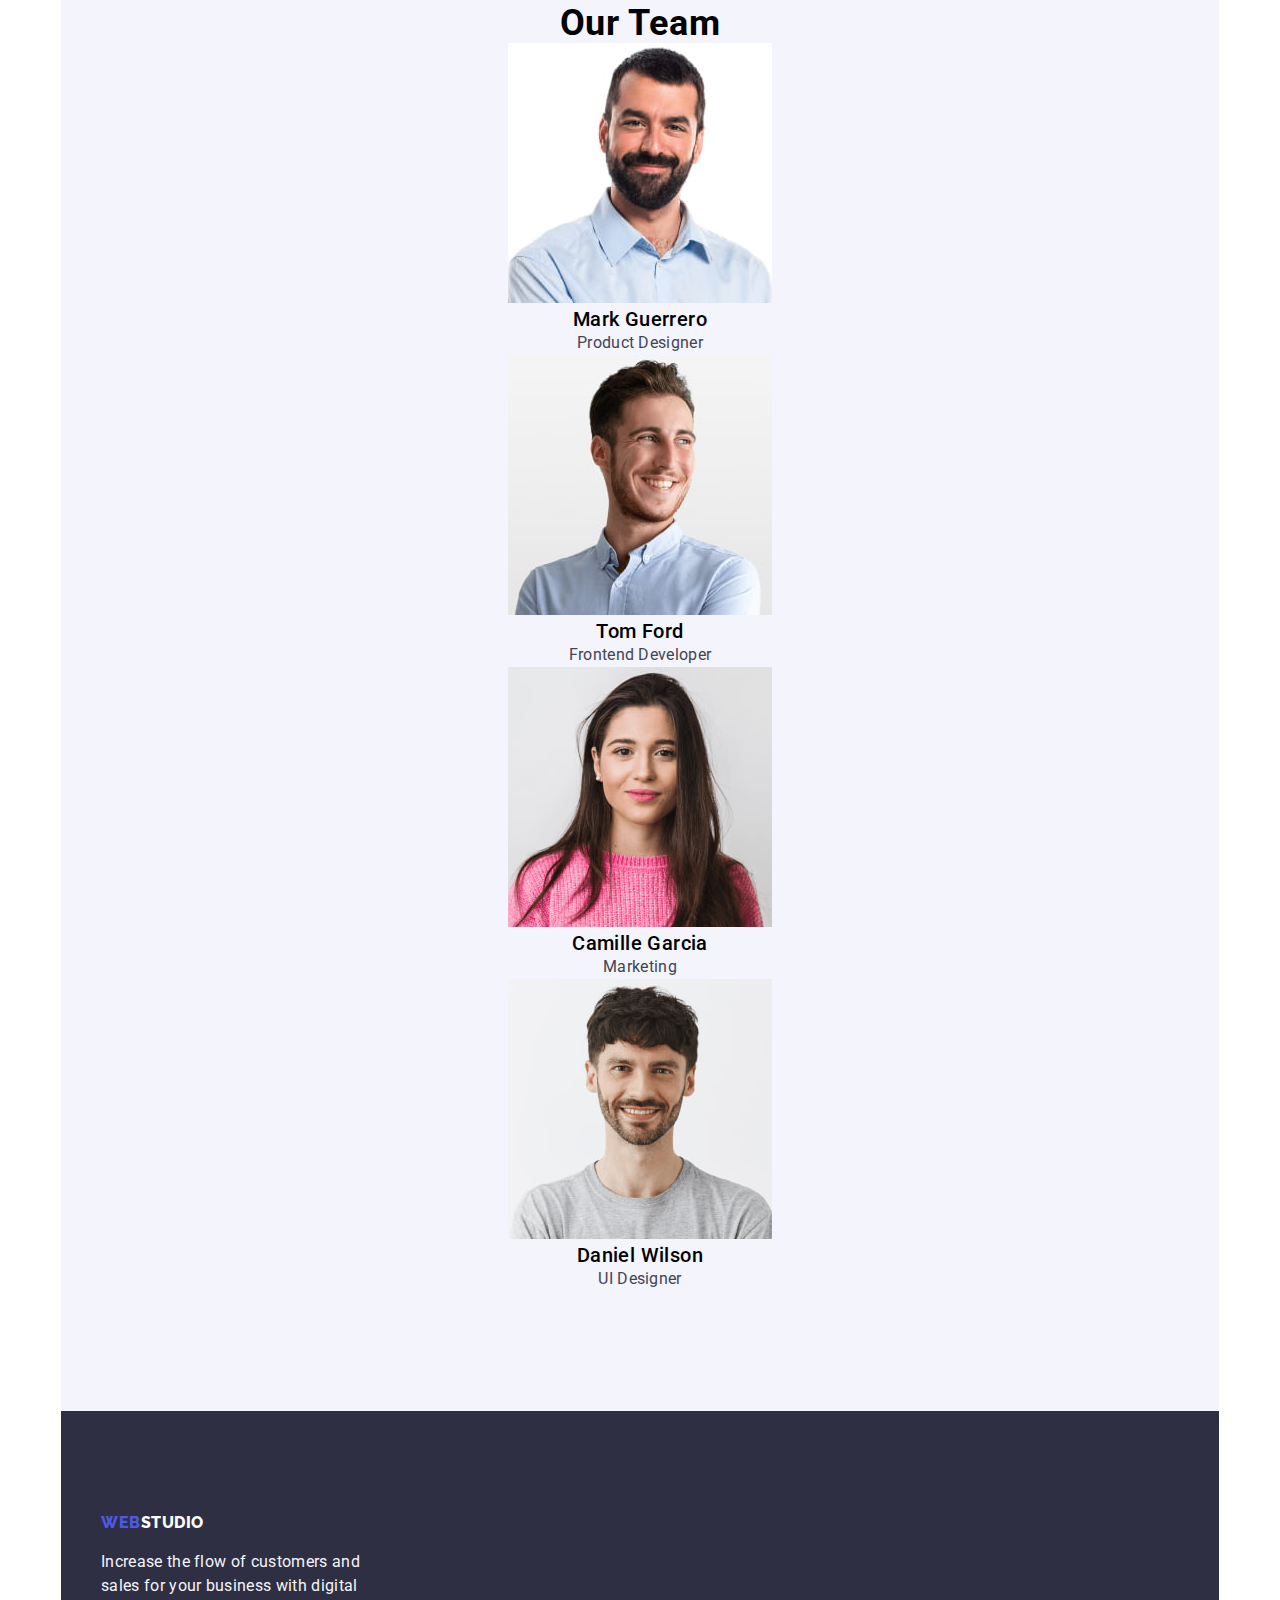
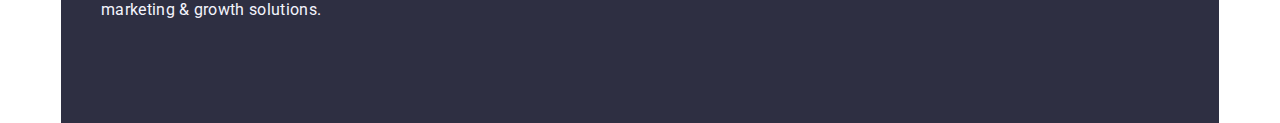
==== commit 6d2c420f: "display bloc main" ====
--- a/index.html
+++ b/index.html
@@ -104,7 +104,7 @@
         </ul>
       </section>
     </main>
-
+    <!-- Team Section -->
     <section class="section team">
       <h2 class="team-title">Our Team</h2>
       <ul class="team-list">
--- a/css/styles.css
+++ b/css/styles.css
@@ -110,6 +110,11 @@
 
 }
 
+main {
+  display: block;
+  width: 100%;
+}
+
 .main-container {
   display: flex;
   flex-direction: column;
@@ -291,12 +296,16 @@
 
 
 /* Services Section */
+.services-list {
+  display: flex;
+  justify-content: space-between;
+  align-items: center;
+  gap: 40px;
+}
 
 .services {
-  padding-top: 0px;
-  padding-right: 40px;
-  padding-bottom: 120px;
   flex-direction: column;
+  padding: 0px 40px 120px;
 }
 
 .services-title {
@@ -307,51 +316,19 @@
   color: var(--color-navyblue);
 }
 
-.services-list {
-  display: flex;
-  justify-content: space-between;
-  align-items: center;
-  gap: 40px;
-}
-
 
 
 /* Team Section */
 
 .team {
   flex-direction: column;
-  padding 120px 40px;
+  padding: 120px 40px;
   background-color: var(--color-cloud);
-}
-
-
-
-/* .team-list-item {
-  padding-right: 24px;
-  display: inline-flex;
-  padding-bottom: 0px;
-  flex-direction: column;
-  justify-content: center;
-  align-items: center;
-  gap: 32px;
-  border-radius: 0px 0px 4px 4px;
-  background: var(--WHITE, #FFF);
-  box-shadow: 0px 2px 1px 0px rgba(46, 47, 66, 0.08), 0px 1px 1px 0px rgba(46, 47, 66, 0.16), 0px 1px 6px 0px rgba(46, 47, 66, 0.08);
-}
-
-.team-item-image {
-  width: 264px;
-  height: 260px;
-}
-
-.team-list-item:last-child {
-  padding-right: 0px;
-}
- */
-/* 
-.team {
-  background-color: var(--color-cloud);
-} */
+
+}
+
+
+/* Our Team */
 
 .team-title {
   text-align: center;
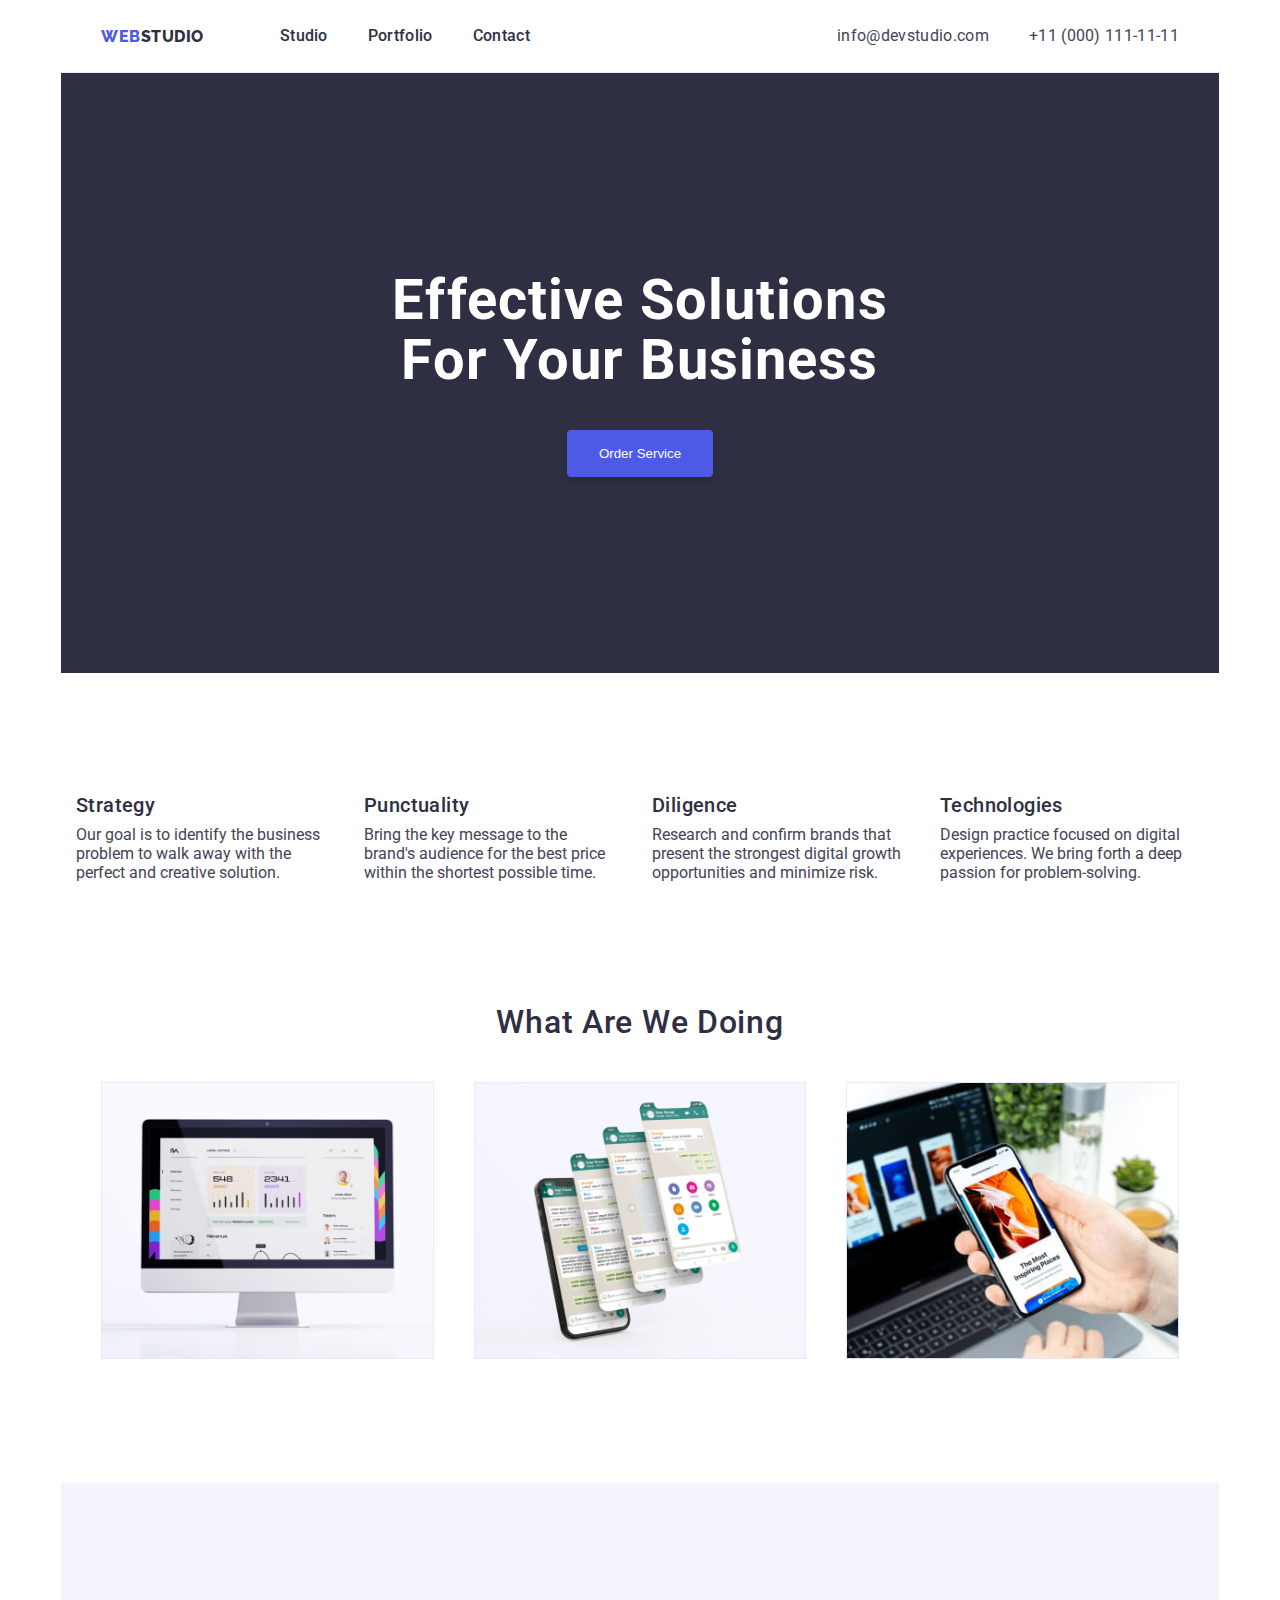
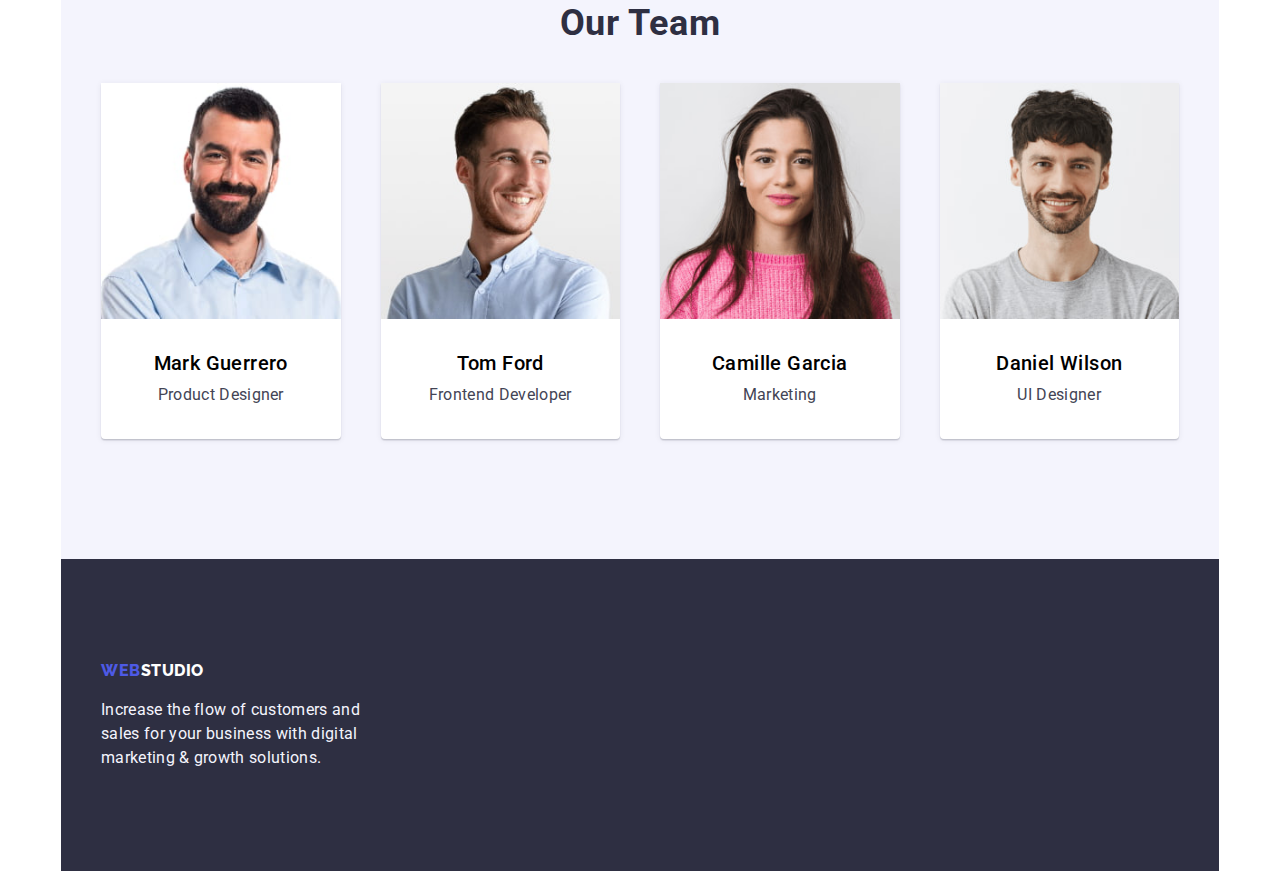
==== commit b7ea31f1: "index done" ====
--- a/index.html
+++ b/index.html
@@ -110,26 +110,34 @@
       <ul class="team-list">
         <li class="team-list-item">
           <img class="team-item-image" src="images/ot-img1-mguererro.jpg" alt="A man with beard" />
-          <h3 class="team-item-name">Mark Guerrero</h3>
-          <p class="team-item-job">Product Designer</p>
+          <div class="team-details">
+            <h3 class="team-item-name">Mark Guerrero</h3>
+            <p class="team-item-job">Product Designer</p>
+          </div>
         </li>
         <li class="team-list-item">
           <img class="team-item-image" src="images/ot-img2-tomford.jpg"
             alt="A man looks happy and inspired, he is looking at the left with a big smile" />
-          <h3 class="team-item-name">Tom Ford</h3>
-          <p class="team-item-job">Frontend Developer</p>
+          <div class="team-details">
+            <h3 class="team-item-name">Tom Ford</h3>
+            <p class="team-item-job">Frontend Developer</p>
+          </div>
         </li>
         <li class="team-list-item">
           <img class="team-item-image" src="images/ot-img4-camillegarcia.jpg"
             alt="A lady in fuchsia pink clothes, long hair, and beautiful" />
-          <h3 class="team-item-name">Camille Garcia</h3>
-          <p class="team-item-job">Marketing</p>
+          <div class="team-details">
+            <h3 class="team-item-name">Camille Garcia</h3>
+            <p class="team-item-job">Marketing</p>
+          </div>
         </li>
         <li class="team-list-item">
           <img class="team-item-image" src="images/ot-img3-danielwilson.jpg"
             alt="A man with a semi beard is smiling in front of the camera" />
-          <h3 class="team-item-name">Daniel Wilson</h3>
-          <p class="team-item-job">UI Designer</p>
+          <div class="team-details">
+            <h3 class="team-item-name">Daniel Wilson</h3>
+            <p class="team-item-job">UI Designer</p>
+          </div>
         </li>
       </ul>
     </section>
--- a/css/styles.css
+++ b/css/styles.css
@@ -324,11 +324,37 @@
   flex-direction: column;
   padding: 120px 40px;
   background-color: var(--color-cloud);
-
-}
-
-
-/* Our Team */
+}
+
+.team-list-item {
+  display: inline-flex;
+  padding-bottom: 0px;
+  flex-direction: column;
+  justify-content: center;
+  align-items: center;
+  gap: 32px;
+  background: var(--color-white);
+  border-radius: 0px 0px 4px 4px;
+  background: var(--WHITE, #FFF);
+  box-shadow: 0px 2px 1px 0px rgba(46, 47, 66, 0.08), 0px 1px 1px 0px rgba(46, 47, 66, 0.16), 0px 1px 6px 0px rgba(46, 47, 66, 0.08);
+}
+
+.team-details {
+  display: flex;
+  flex-direction: column;
+  margin-bottom: 32px;
+  align-items: center;
+  gap: 8px;
+
+}
+
+.team-list {
+  display: flex;
+  justify-content: space-between;
+  align-items: center;
+  gap: 40px;
+}
+
 
 .team-title {
   text-align: center;
@@ -338,6 +364,8 @@
   line-height: 40px;
   letter-spacing: 0.72px;
   text-transform: capitalize;
+  margin-bottom: 40px;
+  color: var(--color-navyblue);
 }
 
 .team-item-name {
@@ -346,7 +374,6 @@
   font-style: normal;
   font-weight: 500;
   line-height: 24px;
-  /* 120% */
   letter-spacing: 0.4px;
 }
 
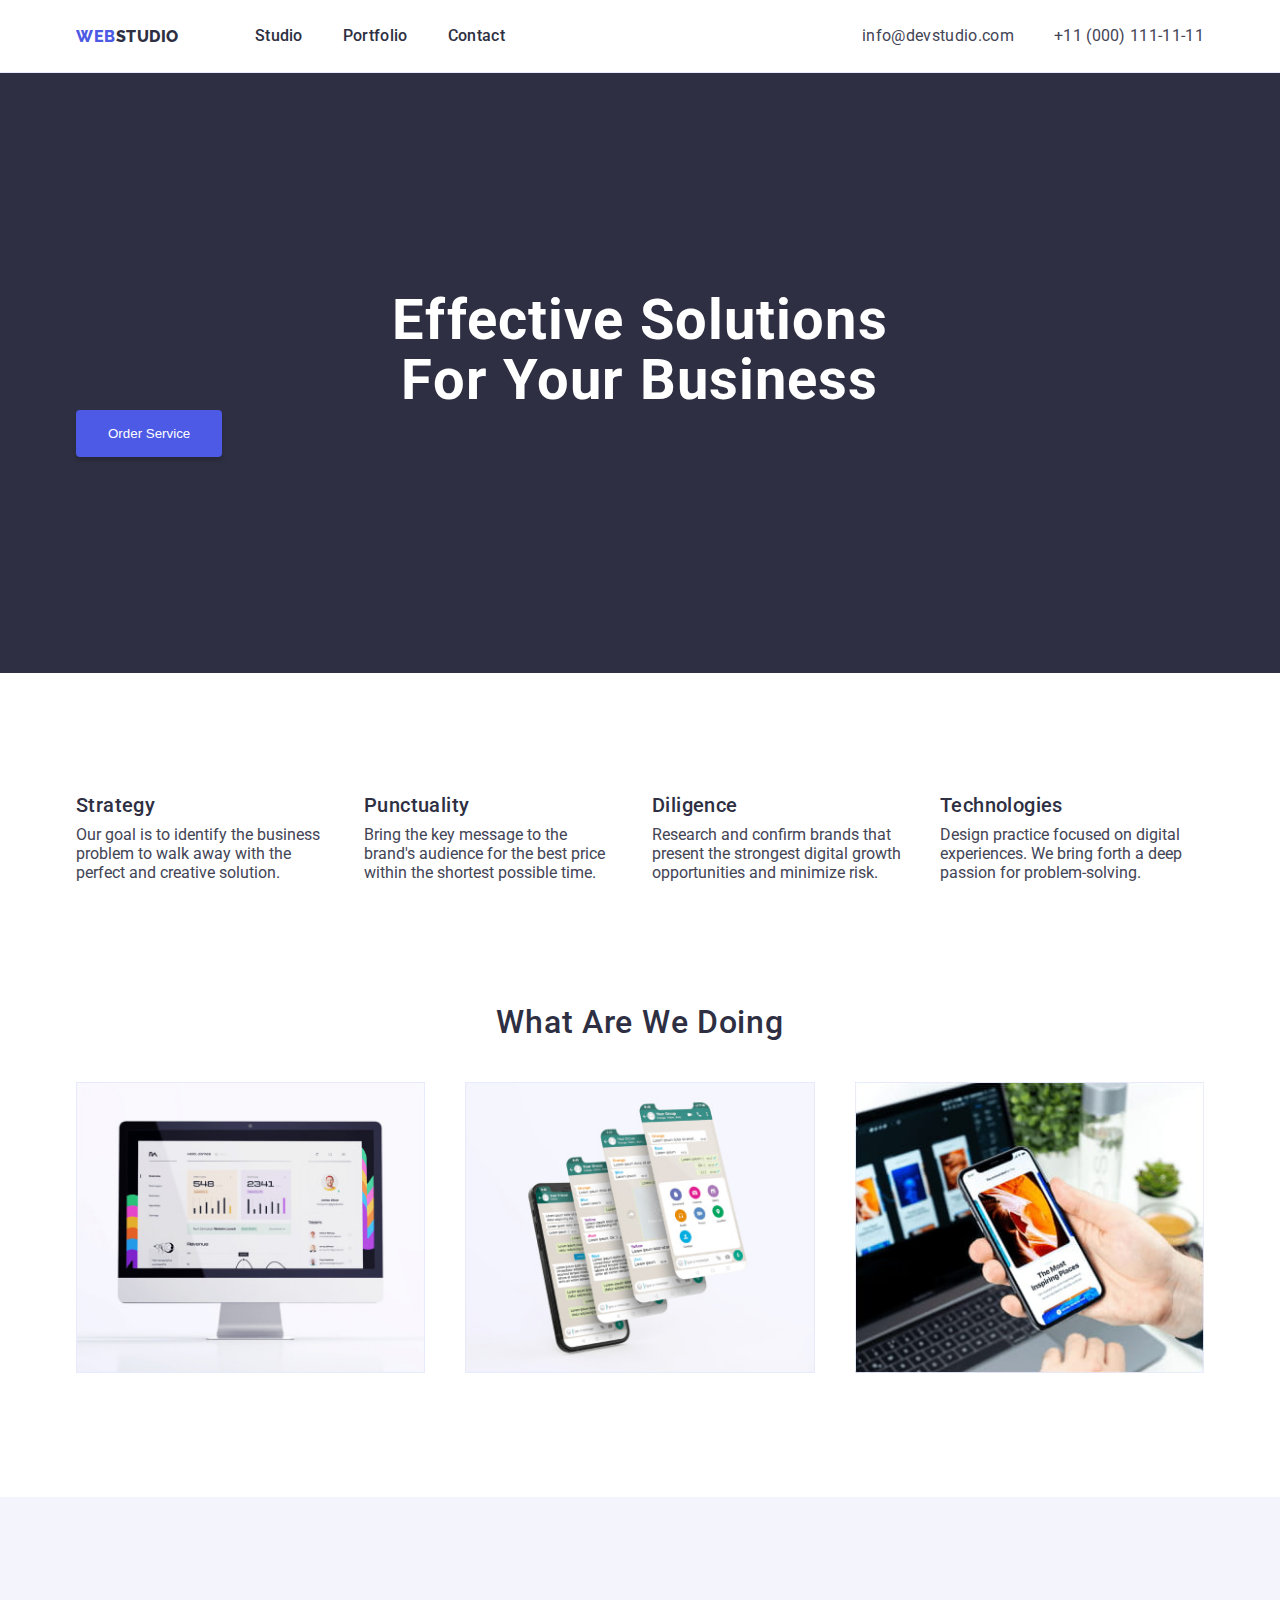
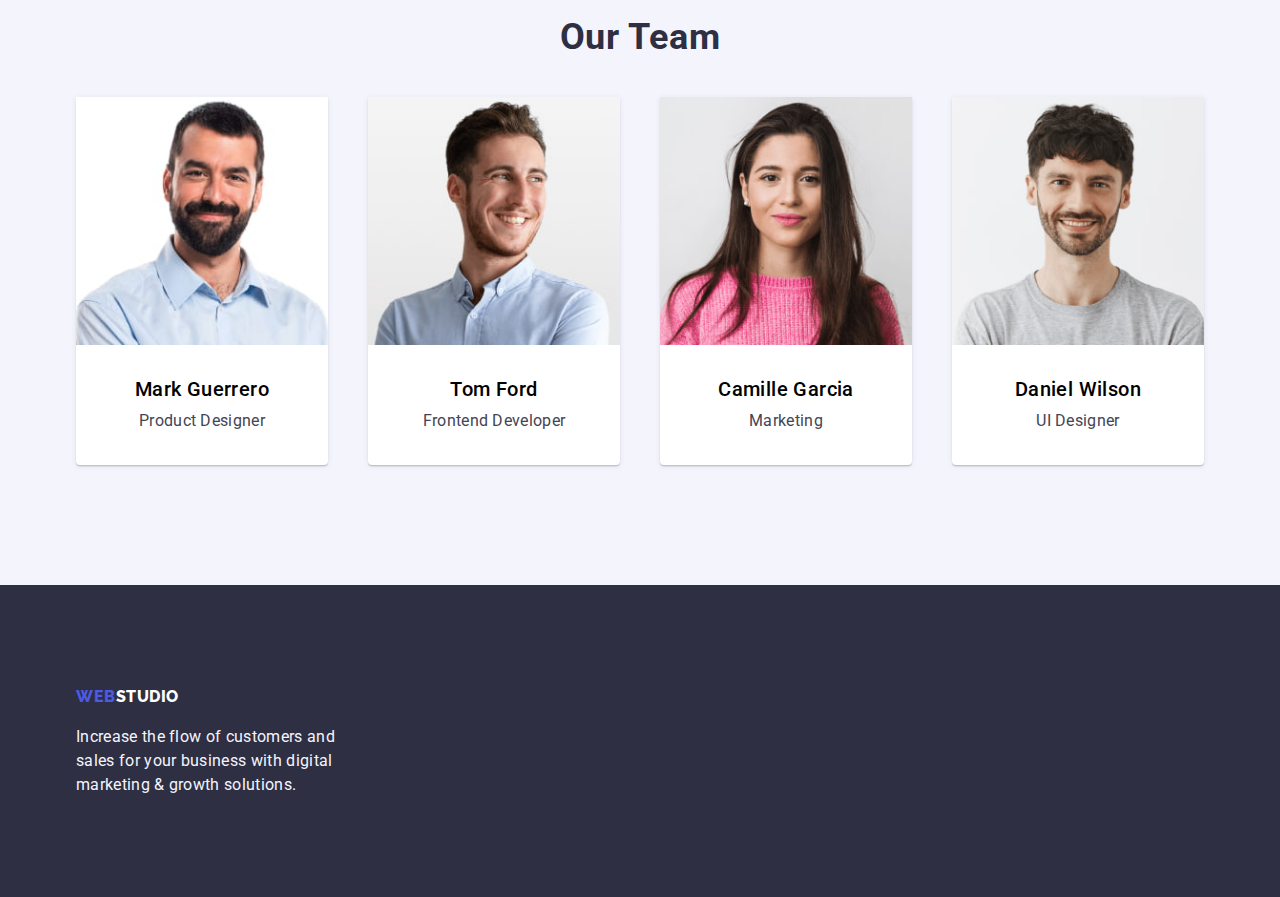
==== commit ed022d71: "refinements" ====
--- a/index.html
+++ b/index.html
@@ -17,8 +17,9 @@
 
 <body>
   <!-- Header Section -->
-  <div class="main-container">
-    <header class="main-header-container">
+
+  <header class="header">
+    <div class="container header-container">
       <nav class="main-header-nav">
         <!-- Nav bar -->
         <a href="/goit-markup-hw-03/index.html" class="nav-logo">
@@ -41,18 +42,22 @@
         <a class="main-header-menu-tel-link" href="mailto:info@devstudio.com">info@devstudio.com</a>
         <a class="main-header-menu-num-link" href="tel:+110001111111">+11 (000) 111-11-11</a>
       </address>
-    </header>
+    </div>
+  </header>
 
-    <!-- Main Section -->
-    <main>
-      <!-- HERO Section -->
-      <section class="section hero">
+  <!-- Main Section -->
+  <main>
+    <!-- HERO Section -->
+    <section class="section hero">
+      <div class="container">
         <h1 class="hero-title">Effective Solutions<br />for Your Business</h1>
         <button class="main-header-cta" type="button">Order Service</button>
-      </section>
+      </div>
+    </section>
 
-      <!-- Features -->
-      <section class="section features">
+    <!-- Features -->
+    <section class="section features">
+      <div class="container">
         <h2 hidden>Features</h2>
         <ul class="features-list">
           <li class="features-list-item">
@@ -84,10 +89,12 @@
             </p>
           </li>
         </ul>
-      </section>
+      </div>
+    </section>
 
-      <!-- Services Section -->
-      <section class="section services">
+    <!-- Services Section -->
+    <section class="section services">
+      <div class="container">
         <h2 class="services-title">What Are We Doing</h2>
         <ul class="services-list">
           <li class="services-list-item">
@@ -102,10 +109,12 @@
               alt="A hand holding an iPhone with a laptop computer in the background" />
           </li>
         </ul>
-      </section>
-    </main>
-    <!-- Team Section -->
-    <section class="section team">
+      </div>
+    </section>
+  </main>
+  <!-- Team Section -->
+  <section class="section team">
+    <div class="container">
       <h2 class="team-title">Our Team</h2>
       <ul class="team-list">
         <li class="team-list-item">
@@ -140,21 +149,22 @@
           </div>
         </li>
       </ul>
-    </section>
+    </div>
+  </section>
 
-    <!-- Footer section -->
+  <!-- Footer section -->
 
-    <footer class="main-footer-section">
-      <div class="section-container-footer">
-        <a href="/goit-markup-hw-01/" class="footer-logo">
-          <span class="footerlogo-web">WEB</span><span class="footerlogo-studio">STUDIO</span>
-        </a>
-        <p class="footer-text">
-          Increase the flow of customers and <br />sales for your business with
-          digital <br />marketing & growth solutions.
-        </p>
-      </div>
-    </footer>
+  <footer class="main-footer-section">
+    <div class="container">
+      <a href="/goit-markup-hw-01/" class="footer-logo">
+        <span class="footerlogo-web">WEB</span><span class="footerlogo-studio">STUDIO</span>
+      </a>
+      <p class="footer-text">
+        Increase the flow of customers and <br />sales for your business with
+        digital <br />marketing & growth solutions.
+      </p>
+    </div>
+  </footer>
   </div>
 </body>
 
--- a/css/styles.css
+++ b/css/styles.css
@@ -42,6 +42,8 @@
 
 li {
   text-align: inherit;
+
+
 }
 
 a {
@@ -115,55 +117,39 @@
   width: 100%;
 }
 
-.main-container {
-  display: flex;
-  flex-direction: column;
-  justify-content: center;
-  align-items: center;
-  max-width: 1158px;
-  width: 100%;
+.container {
+  width: 1158px;
   margin: 0 auto;
-  background-color: var(--color-white);
-}
-
-
-
-/* 
-Header Section */
-
-.main-header-container {
-  display: flex;
-  justify-content: center;
-  align-items: center;
-  width: 100%;
+  padding: 0 15px;
+}
+
+/* HEADER */
+.header {
   border-bottom: 1px solid var(--color-cornflower);
-  background: var(--color-white);
-  padding: 24px 40px;
+  padding: 24px 0;
+}
+
+.header-container {
+  display: flex;
+  justify-content: space-between;
+
 }
 
 .main-header-nav {
   display: flex;
-  justify-content: space-between;
+  align-items: center;
   gap: 76px;
-  align-items: center;
 }
 
 .main-header-menu {
   display: flex;
-  justify-content: space-between;
-  align-items: center;
   gap: 40px;
 }
 
 .main-header-address {
   display: flex;
-  align-items: flex-start;
   gap: 40px;
-  margin-left: auto;
-
-}
-
-
+}
 
 .main-header-menu,
 .main-header-menu-contact,
@@ -414,6 +400,21 @@
 }
 
 /* -----PORTFOLIO------ */
+
+.portfolio {
+  padding: 96px 40px 120px;
+  flex-direction: column;
+
+}
+
+.filter-list {
+  display: flex;
+  align-items: center;
+  align-items: center;
+  gap: 40px;
+  margin-bottom: 40px;
+}
+
 .portfolio-filter-button {
   background-color: var(--color-cloud);
   color: var(--color-iris);
@@ -421,8 +422,51 @@
   padding: 12px 24px;
   border-radius: 4px;
   cursor: pointer;
-  /* transition: background-color 0.3s, color 0.3s; */
-}
+  transition: background-color 0.3s, color 0.3s;
+}
+
+.portfolio-list {
+  display: flex;
+  flex-wrap: wrap;
+  justify-content: space-between;
+  align-items: center;
+  row-gap: 48px;
+  column-gap: 24px;
+}
+
+
+
+.portfolio-list-item {
+  display: flex;
+  width: calc(33% - 20px);
+  height: 420px;
+  padding-bottom: 0px;
+  flex-direction: column;
+  gap: 32px;
+  background: var(--color-white);
+  background: var(--WHITE, #FFF);
+  box-shadow: 0px 2px 1px 0px rgba(46, 47, 66, 0.08), 0px 1px 1px 0px rgba(46, 47, 66, 0.16), 0px 1px 6px 0px rgba(46, 47, 66, 0.08);
+}
+
+.porfolio-list-details {
+  display: flex;
+  padding: 0px 16px;
+  flex-direction: column;
+  justify-content: center;
+  align-items: flex-start;
+  gap: 8px;
+  align-self: stretch;
+}
+
+
+
+/*
+.portfolio-list-details {
+  display: flex;
+  flex-direction: column;
+  margin-top: 32px;
+  margin-bottom: 32px;
+} */
 
 /* .services-category-button.active {
   background-color: var(--color-iris);
@@ -434,6 +478,7 @@
   /* iris color on hover */
   border: 1px solid var(--color-ocean);
   color: var(--color-white);
+  transition: border 0.3s, color 0.3s;
   border-radius: 4px;
   box-shadow: 0px 2px 2px 0px rgba(0, 0, 0, 0.12),
     0px 2px 1px 0px rgba(0, 0, 0, 0.08), 0px 3px 1px 0px rgba(0, 0, 0, 0.1);
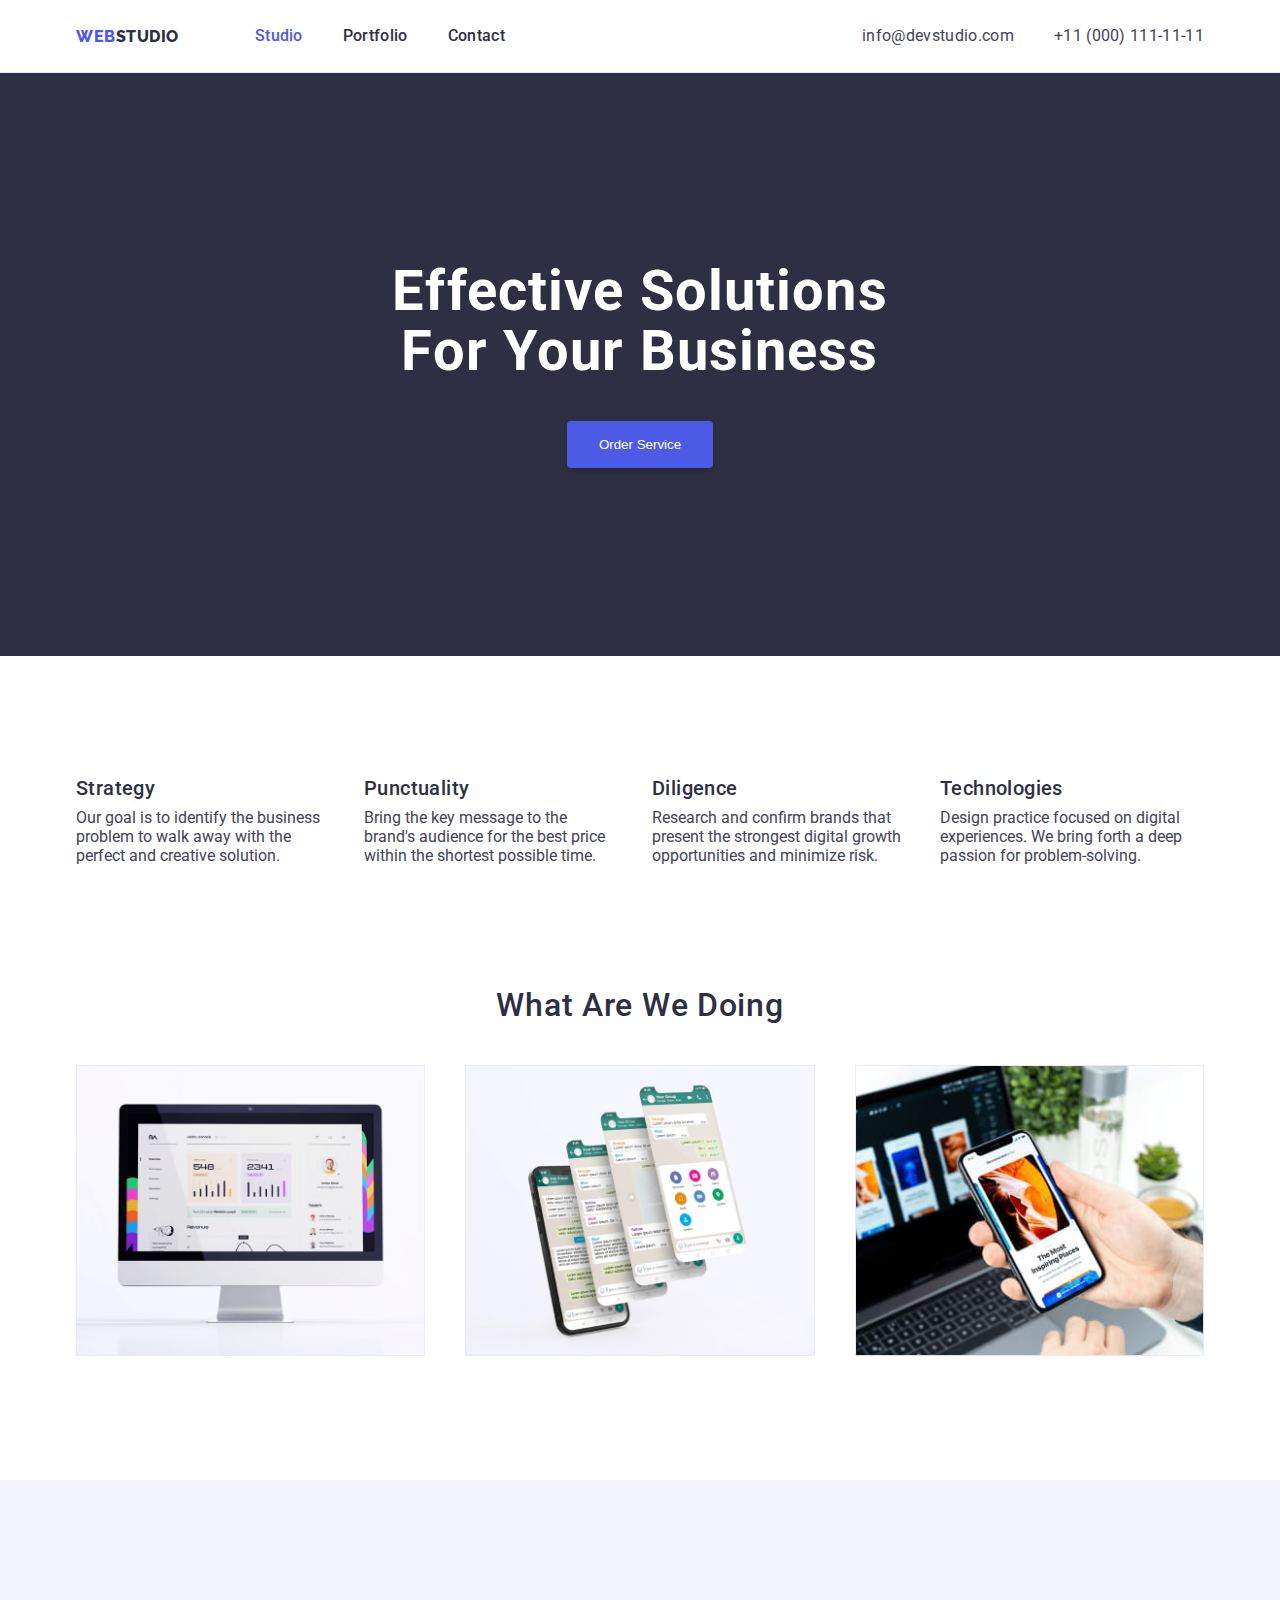
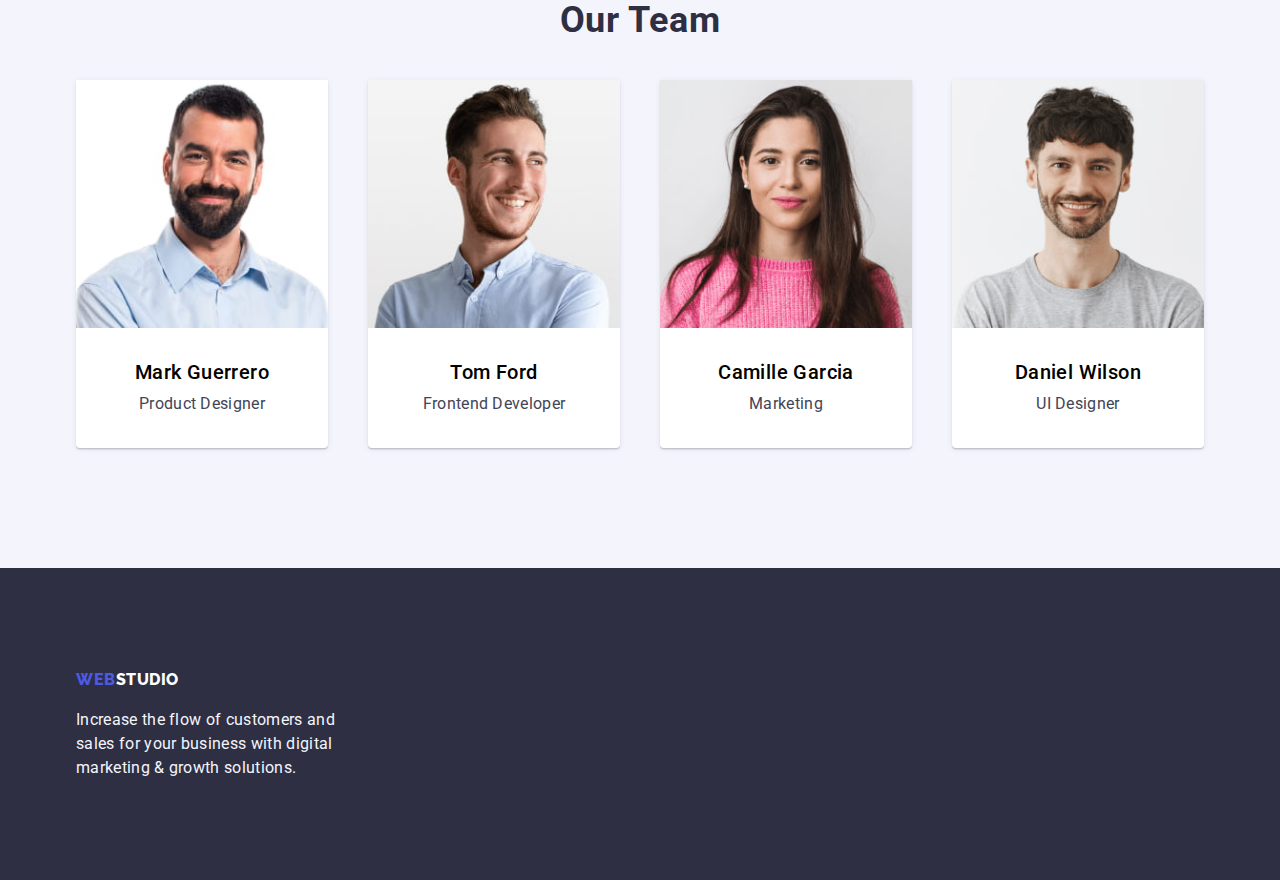
==== commit 55fa7f19: "hero section" ====
--- a/index.html
+++ b/index.html
@@ -28,7 +28,7 @@
 
         <ul class="main-header-menu">
           <li class="main-header-menu-item">
-            <a class="main-header-menu-link" href="/goit-markup-hw-03/index.html">Studio</a>
+            <a class="main-header-menu-link active" href="/goit-markup-hw-03/index.html">Studio</a>
           </li>
           <li class="main-header-menu-item">
             <a class="main-header-menu-link" href="/goit-markup-hw-03/portfolio.html">Portfolio</a>
--- a/css/styles.css
+++ b/css/styles.css
@@ -151,6 +151,7 @@
   gap: 40px;
 }
 
+
 .main-header-menu,
 .main-header-menu-contact,
 .features-section-list,
@@ -220,9 +221,11 @@
 
 .hero {
   background-color: var(--color-navyblue);
-  flex-direction: column;
-  gap: 40px;
-  height: 600px;
+  text-align: center;
+  display: flex;
+  align-items: center;
+  justify-content: center;
+  padding: 188px 0;
 }
 
 .hero-title {
@@ -233,6 +236,7 @@
   font-weight: 700;
   line-height: 60px;
   letter-spacing: 1.12px;
+  margin-bottom: 40px;
 
 }
 
